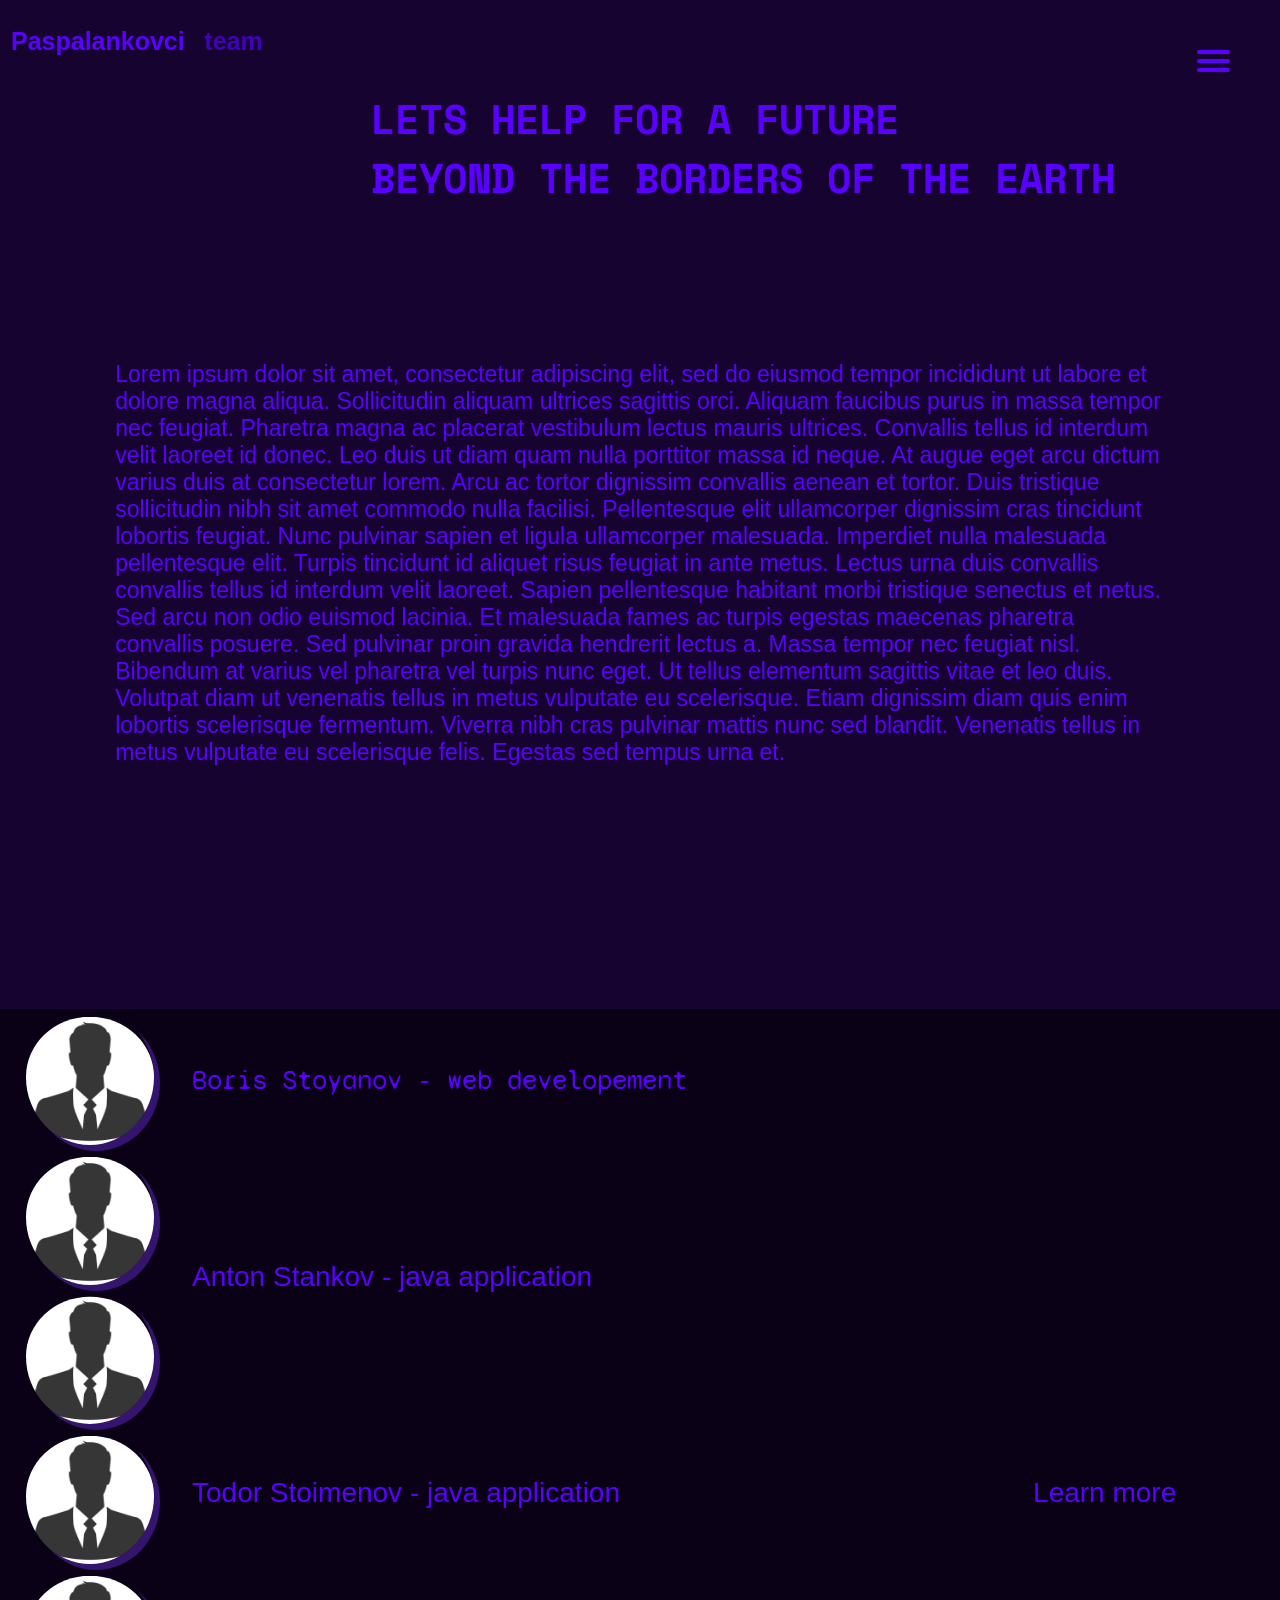
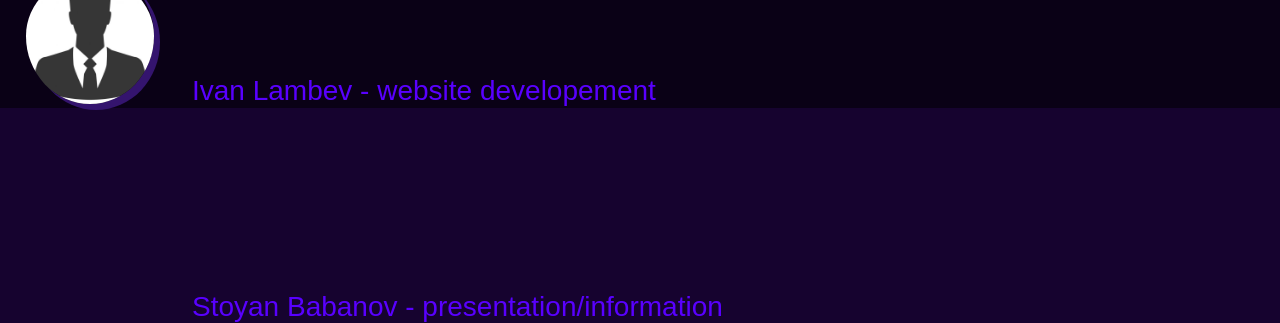
==== hack tues/index.html @ a4083f1f "posledni promeni za den 1 dobavih vsichki i vruzka kum about us stranicata" ====
<!DOCTYPE html>
<html lang="en">
<head>
    <meta charset="UTF-8">
    <meta http-equiv="X-UA-Compatible" content="IE=edge">
    <meta name="viewport" content="width=device-width, initial-scale=1.0">
    <title>Main page</title>
    <link rel="stylesheet" href="css.css">
</head>

<body  style="background-color:rgb(22, 3, 47);">
    <nav role='navigation'>
		<div id="menuToggle">
			<input type="checkbox" />
			<span></span>
			<span></span>
			<span></span>
			<ul id="menu">
				<a href="#">
					<li>Home</li>
				</a>

				<a href="about us.html">
					<li>About us</li>
				</a>
				<a href="#">
					<li>Contacts</li>
				</a>
			</ul>
		</div>
	</nav>
       
       <h1 id="kr">
          Paspalankovci <a id="pospa">team</a>
       </h1>
	   <div style="height: 920px;">
       <h2 class="krasivtext1">LETS HELP FOR A FUTURE <br> BEYOND THE BORDERS OF THE EARTH</h2>
	   <p class="paragraph">Lorem ipsum dolor sit amet, consectetur adipiscing elit, sed do eiusmod tempor incididunt ut labore et dolore magna aliqua. Sollicitudin aliquam ultrices sagittis orci. Aliquam faucibus purus in massa tempor nec feugiat. Pharetra magna ac placerat vestibulum lectus mauris ultrices. Convallis tellus id interdum velit laoreet id donec. Leo duis ut diam quam nulla porttitor massa id neque. At augue eget arcu dictum varius duis at consectetur lorem. Arcu ac tortor dignissim convallis aenean et tortor. Duis tristique sollicitudin nibh sit amet commodo nulla facilisi. Pellentesque elit ullamcorper dignissim cras tincidunt lobortis feugiat.

		Nunc pulvinar sapien et ligula ullamcorper malesuada. Imperdiet nulla malesuada pellentesque elit. Turpis tincidunt id aliquet risus feugiat in ante metus. Lectus urna duis convallis convallis tellus id interdum velit laoreet. Sapien pellentesque habitant morbi tristique senectus et netus. Sed arcu non odio euismod lacinia. Et malesuada fames ac turpis egestas maecenas pharetra convallis posuere. Sed pulvinar proin gravida hendrerit lectus a. Massa tempor nec feugiat nisl. Bibendum at varius vel pharetra vel turpis nunc eget. Ut tellus elementum sagittis vitae et leo duis. Volutpat diam ut venenatis tellus in metus vulputate eu scelerisque. Etiam dignissim diam quis enim lobortis scelerisque fermentum. Viverra nibh cras pulvinar mattis nunc sed blandit. Venenatis tellus in metus vulputate eu scelerisque felis. Egestas sed tempus urna et.</p>

	</div>
		<div style="background-color: rgba(0, 0, 0, 0.534);">
		<div>
  <img src="images/test.jpg" alt="boris" class="snimki">
  <p class="boris">
	  Boris Stoyanov - web developement
  </p>
</div>
<div>
	<img src="images/test.jpg" alt="boris" class="snimki">
	<p class="toni">
		Anton Stankov - java application
	</p>
  </div>
  <div>
	<img src="images/test.jpg" alt="boris" class="snimki">
	<p class="toshko">
		Todor Stoimenov - java application                       <a class="aboutus1" href="about us.html">Learn more</a>
	</p>
  </div>
  <div>
	<img src="images/test.jpg" alt="boris" class="snimki">
	<p class="ivan">
		Ivan Lambev - website developement
	</p>
  </div>
  <div>
	<img src="images/test.jpg" alt="boris" class="snimki">
	<p class="stoqn">
		Stoyan Babanov - presentation/information
	</p>
  </div>
 
</div>

</body>
</html>
---- hack tues/css.css ----
@import url('https://fonts.googleapis.com/css2?family=Space+Mono&family=Syne+Mono&display=swap');
.text1{
color: blue;
position: center;
}
.paragraph{
	margin: 9%;
	padding-top: 3%;
	color: rgb(89, 0, 255);
	font-size: 23px;
}
#kr{
	padding-top:0.8%;
    color: rgb(89, 0, 255);
    padding-left: 11px;
    font-size:25px;
	font-family: -apple-system, BlinkMacSystemFont, 'Segoe UI', Roboto, Oxygen, Ubuntu, Cantarell, 'Open Sans', 'Helvetica Neue', sans-serif;
	opacity: 100%;
}
#pospa{
	
	padding-left: 1%;
    font-size:25px;
	font-family: -apple-system, BlinkMacSystemFont, 'Segoe UI', Roboto, Oxygen, Ubuntu, Cantarell, 'Open Sans', 'Helvetica Neue', sans-serif;
	color: rgb(89, 0, 255);
	opacity: 65%;
}


  .container {
    position: relative;
    text-align: center;
    color: rgb(255, 0, 0);
  }
  body {
	margin: 0;
	padding: 0;
	background: rgb(89, 0, 255)0;
	color: #333333;
	font-family: "Roboto", sans-serif;
	overflow-x: hidden;
}

a {
	text-decoration: none !important;
	color: #232323;
	transition: color 0.3s ease;
}

a:hover {
	color: #ffffff;
}

#menuToggle {
	display: block;
	position: absolute;
	top: 50px;
	right: 50px;
	z-index: 1;
	-webkit-user-select: none;
	user-select: none;
}

#menuToggle input {
	display: block;
	width: 40px;
	height: 32px;
	position: absolute;
	top: -7px;
	left: -5px;
	cursor: pointer;
	opacity: 0;
	z-index: 2;
	-webkit-touch-callout: none;
}

#menuToggle span {
	display: block;
	width: 33px;
	height: 4px;
	margin-bottom: 5px;
	position: relative;
	background: rgb(89, 0, 255);
	border-radius: 3px;
	z-index: 1;
	transform-origin: 4px 0px;
	transition: "transform 0.5s cubic-bezier(0.77, 0.2, 0.05, 1.0)";
	background:" 0.5s cubic-bezier(0.77, 0.2, 0.05, 1.0)";
	opacity: "0.55s ease";
}

#menuToggle span:first-child {
	transform-origin: 0% 0%;
}

#menuToggle span:nth-last-child(2) {
	transform-origin: 0% 100%;
}

#menuToggle input:checked~span {
	opacity: 1;
	transform: rotate(45deg) translate(-2px, -1px);
	background: #232323;
}

#menuToggle input:checked~span:nth-last-child(3) {
	opacity: 0;
	transform: rotate(0deg) scale(0.2, 0.2);
}

#menuToggle input:checked~span:nth-last-child(2) {
	opacity: 1;
	transform: rotate(-45deg) translate(0, -1px);
}

#menu {
	position: absolute;
	width: 300px;
	margin: -100px 0 0 0;
	padding: 50px;
	padding-top: 125px;
	right: -100px;
	background: rgb(89, 0, 255);
	list-style-type: none;
	-webkit-font-smoothing: antialiased;
	transform-origin: 0% 0%;
	transform: translate(100%, 0);

	transition: transform 0.5s cubic-bezier(0.77, 0.2, 0.05, 1.0);
}

#menu li {
	padding: 10px 0;
	font-size: 22px;
}

#menuToggle input:checked~ul {
	transform: scale(1.0, 1.0);
	opacity: 1;
}
.krasivtext1 {
    position: relative;
	font-family: 'Space Mono', monospace;
	color : rgb(89,0,255);
	font-size: 40px;
	left:29%;
}
.text2{
	position:fixed;
	top:30%;
	left:40%;
	font-size: 50px;
	color : rgb(89,0,255);

}
.snimki{
	width: 10%;
	position: relative;
	padding-top: 0.6%;
	left:2%;
	border-radius: 50%;
	box-shadow: 6px 6px rgb(52, 20, 110);
}

.boris{
    font-family: 'Syne Mono', monospace;
	position:absolute;
    top:115%;
	left:15%;
	font-size: 28px;
	color : rgb(89,0,255);
}
.toni{

	position:absolute;
	top:137%;
	left:15%;
	font-size: 28px;
	color : rgb(89,0,255);
}
.toshko{

	position:absolute;
	top:161%;
	left:15%;
	font-size: 28px;
	color : rgb(89,0,255);
}
.ivan{

	position:absolute;
	top:183%;
	left:15%;
	font-size: 28px;
	color : rgb(89,0,255);
}
.stoqn{

	position:absolute;
	top:207%;
	left:15%;
	font-size: 28px;
	color : rgb(89,0,255);
}
.aboutus1{
	position:relative;
	left: 70%;
    color:rgb(89, 0, 255)
}
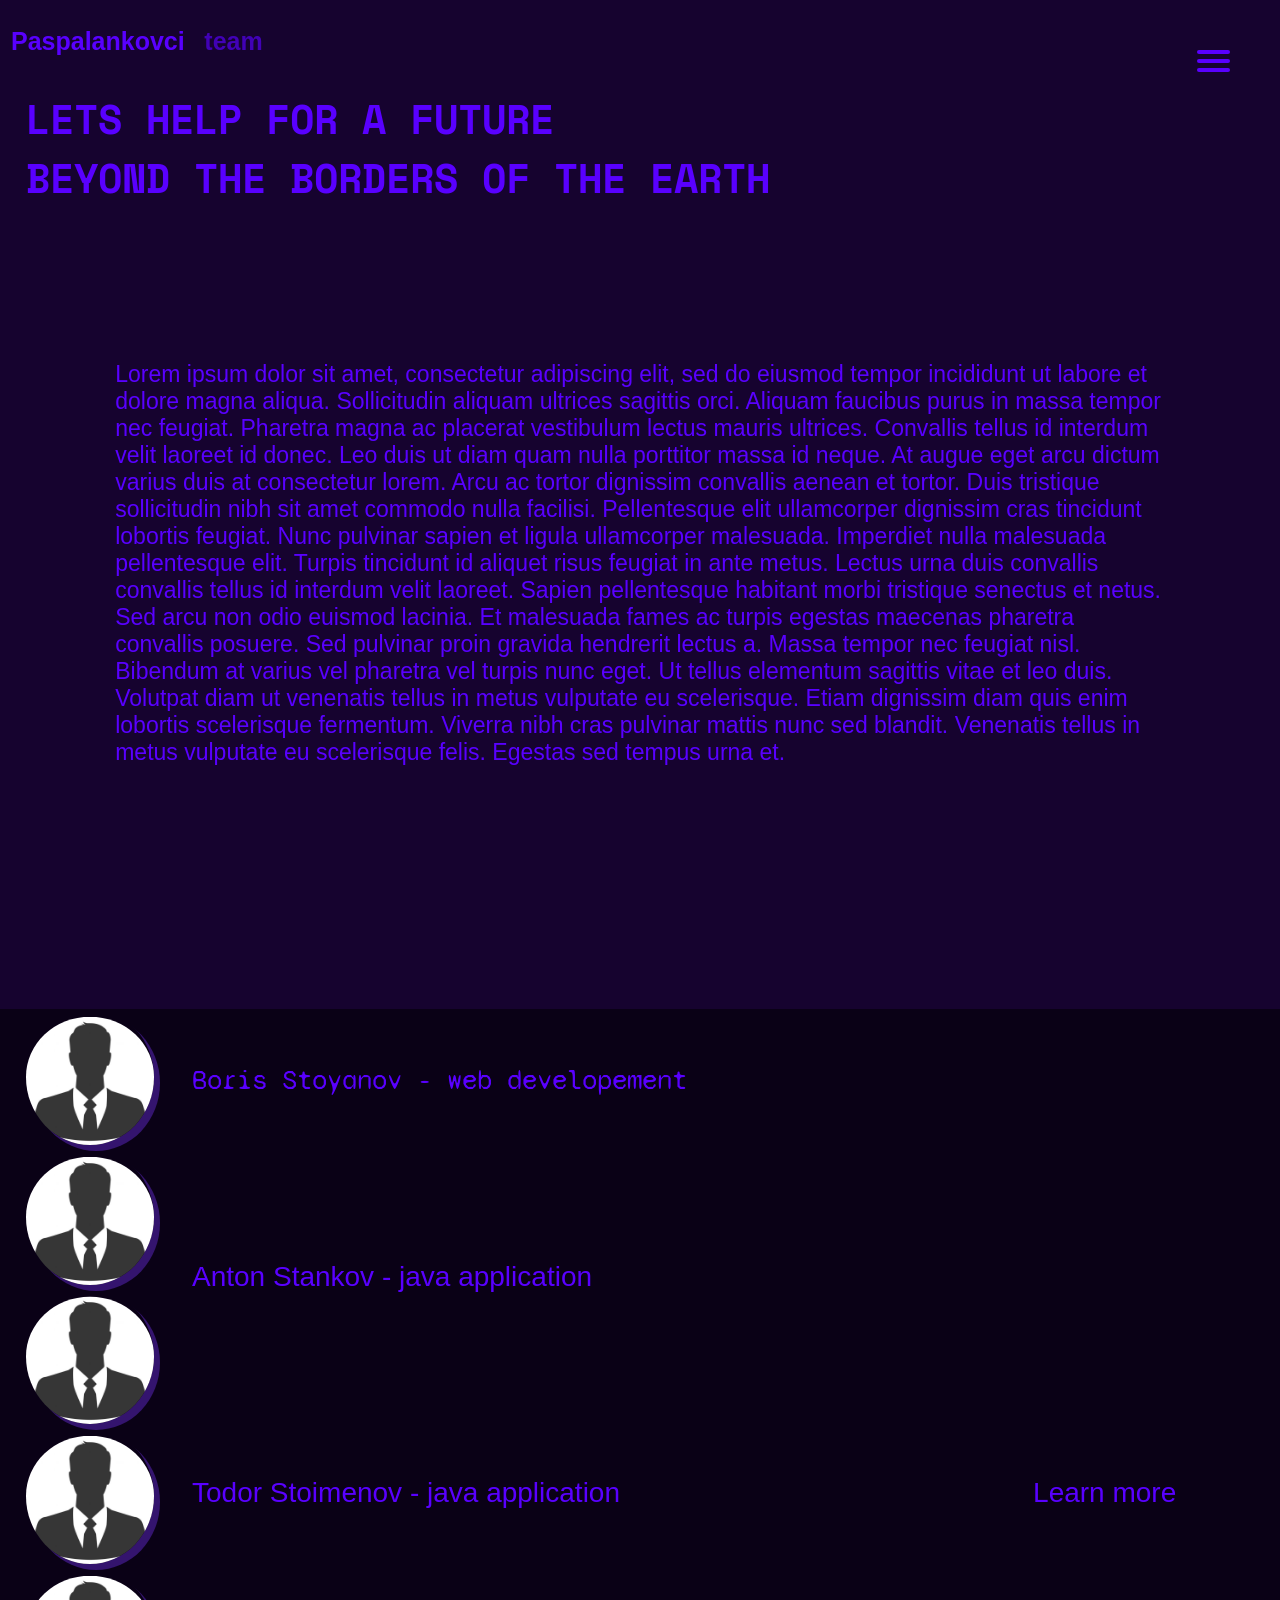
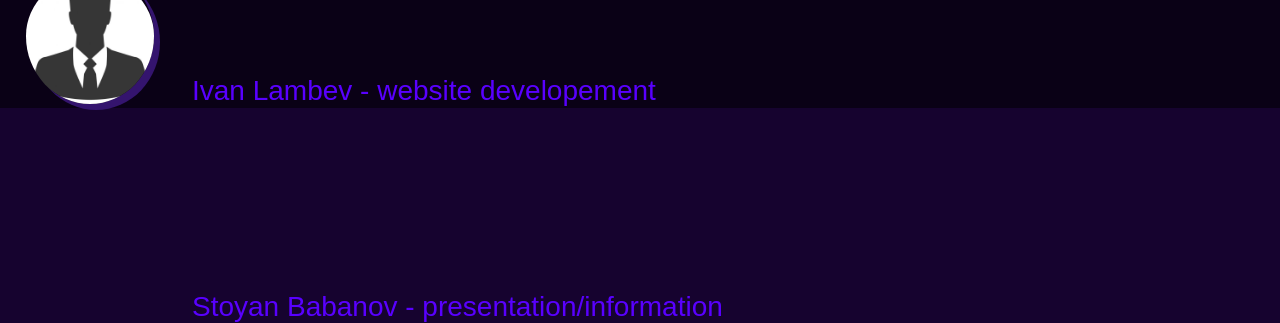
==== commit f26370d9: "den 2 contacti Fixed contacs, added new e-mail" ====
--- a/hack tues/index.html
+++ b/hack tues/index.html
@@ -16,14 +16,14 @@
 			<span></span>
 			<span></span>
 			<ul id="menu">
-				<a href="#">
+				<a href="index.html">
 					<li>Home</li>
 				</a>
 
 				<a href="about us.html">
 					<li>About us</li>
 				</a>
-				<a href="#">
+				<a href="contacts.html">
 					<li>Contacts</li>
 				</a>
 			</ul>
--- a/hack tues/css.css
+++ b/hack tues/css.css
@@ -143,7 +143,7 @@
 	font-family: 'Space Mono', monospace;
 	color : rgb(89,0,255);
 	font-size: 40px;
-	left:29%;
+	left:2%;
 }
 .text2{
 	position:fixed;
@@ -207,3 +207,9 @@
 	left: 70%;
     color:rgb(89, 0, 255)
 }
+.e_mails{
+	position:relative;
+	left: 3%;
+	color:rgb(89, 0, 255)
+
+}
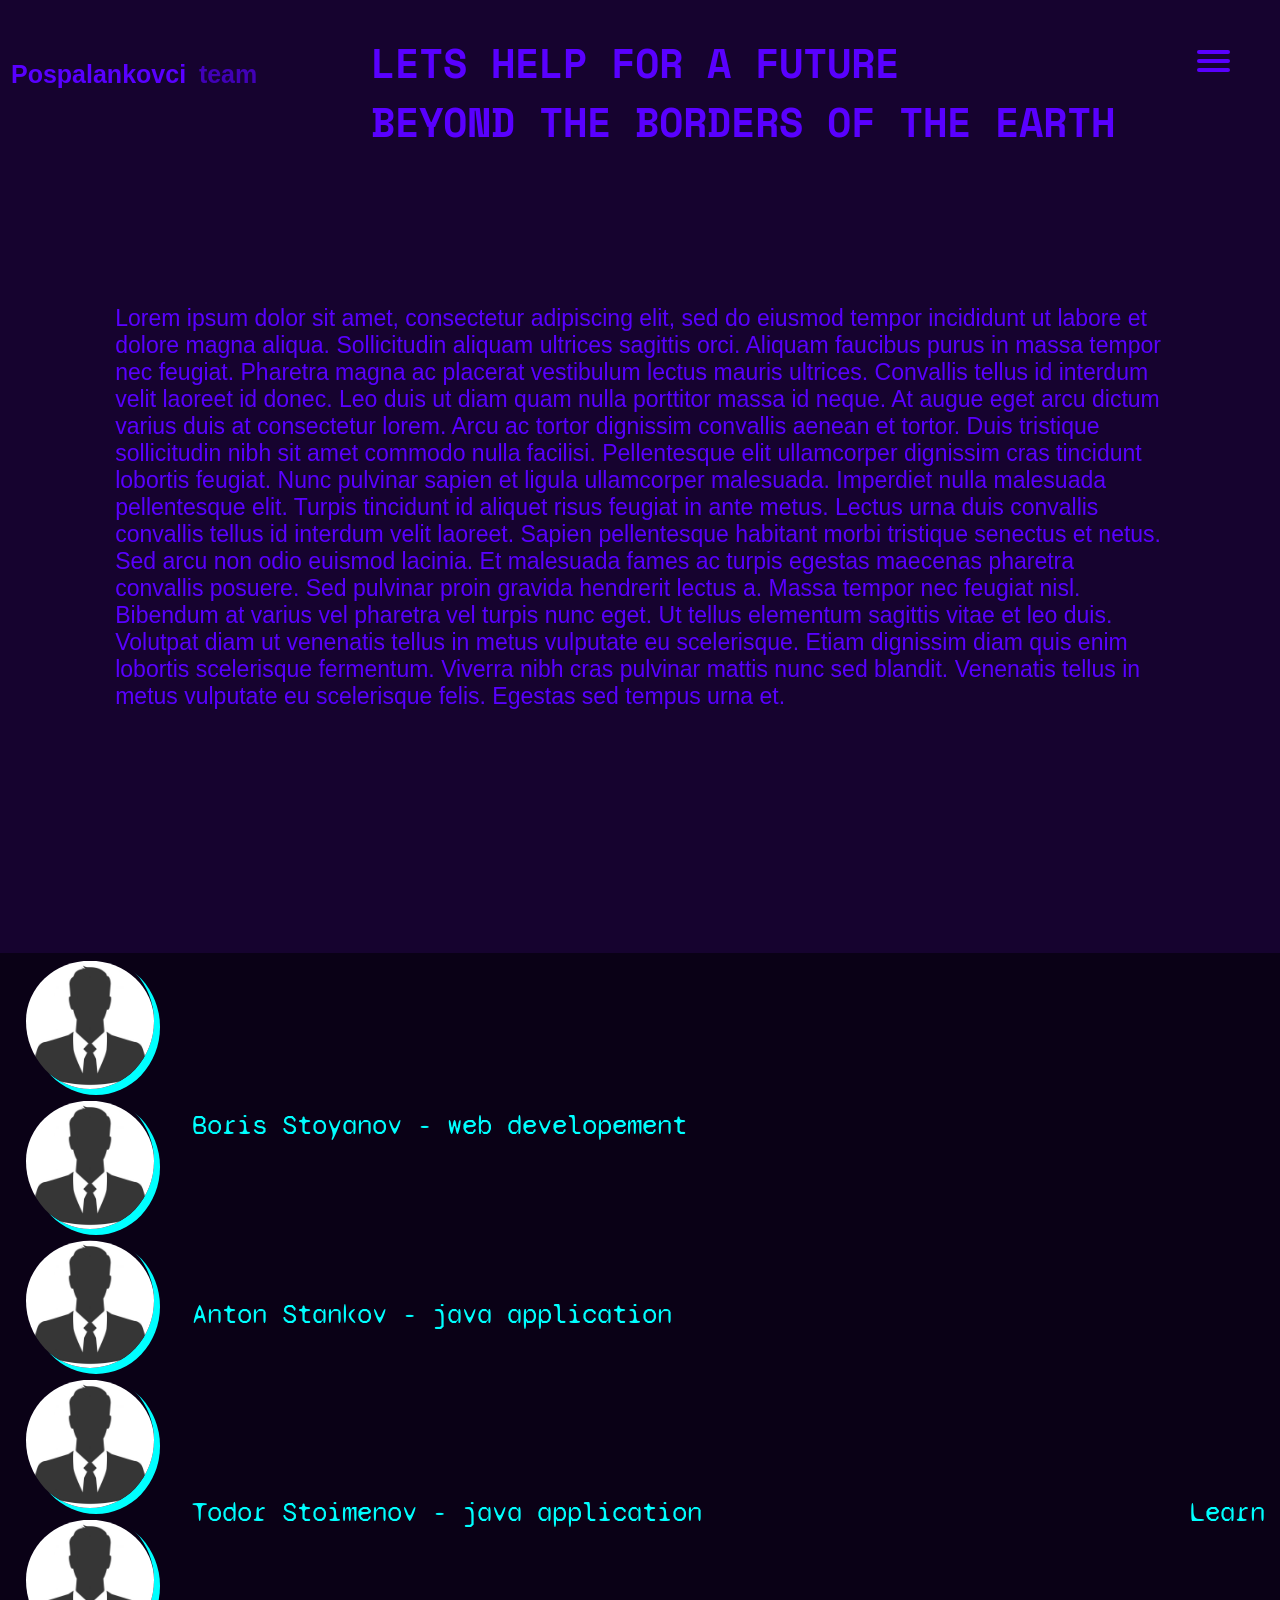
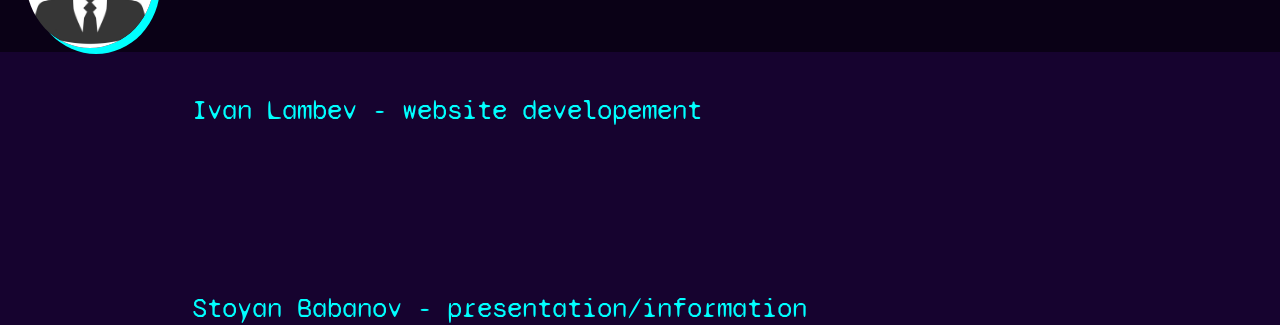
==== commit b8ea2623: "About us website about us page done" ====
--- a/hack tues/index.html
+++ b/hack tues/index.html
@@ -6,9 +6,12 @@
     <meta name="viewport" content="width=device-width, initial-scale=1.0">
     <title>Main page</title>
     <link rel="stylesheet" href="css.css">
+	<link rel="icon"href="images/ico.ico">
 </head>
 
+
 <body  style="background-color:rgb(22, 3, 47);">
+	
     <nav role='navigation'>
 		<div id="menuToggle">
 			<input type="checkbox" />
@@ -16,23 +19,24 @@
 			<span></span>
 			<span></span>
 			<ul id="menu">
-				<a href="index.html">
+				<a href="#">
 					<li>Home</li>
 				</a>
 
 				<a href="about us.html">
 					<li>About us</li>
 				</a>
-				<a href="contacts.html">
+				<a href="#">
 					<li>Contacts</li>
 				</a>
 			</ul>
 		</div>
 	</nav>
-       
-       <h1 id="kr">
-          Paspalankovci <a id="pospa">team</a>
+
+       <h1 id="kr"style="position: fixed;">
+          Pospalankovci <a id="pospa" style="position: fixed;">team</a>
        </h1>
+	
 	   <div style="height: 920px;">
        <h2 class="krasivtext1">LETS HELP FOR A FUTURE <br> BEYOND THE BORDERS OF THE EARTH</h2>
 	   <p class="paragraph">Lorem ipsum dolor sit amet, consectetur adipiscing elit, sed do eiusmod tempor incididunt ut labore et dolore magna aliqua. Sollicitudin aliquam ultrices sagittis orci. Aliquam faucibus purus in massa tempor nec feugiat. Pharetra magna ac placerat vestibulum lectus mauris ultrices. Convallis tellus id interdum velit laoreet id donec. Leo duis ut diam quam nulla porttitor massa id neque. At augue eget arcu dictum varius duis at consectetur lorem. Arcu ac tortor dignissim convallis aenean et tortor. Duis tristique sollicitudin nibh sit amet commodo nulla facilisi. Pellentesque elit ullamcorper dignissim cras tincidunt lobortis feugiat.
--- a/hack tues/css.css
+++ b/hack tues/css.css
@@ -35,7 +35,7 @@
   body {
 	margin: 0;
 	padding: 0;
-	background: rgb(89, 0, 255)0;
+	background: aqua;
 	color: #333333;
 	font-family: "Roboto", sans-serif;
 	overflow-x: hidden;
@@ -114,13 +114,14 @@
 }
 
 #menu {
+    
 	position: absolute;
 	width: 300px;
 	margin: -100px 0 0 0;
 	padding: 50px;
 	padding-top: 125px;
 	right: -100px;
-	background: rgb(89, 0, 255);
+	background: aqua;
 	list-style-type: none;
 	-webkit-font-smoothing: antialiased;
 	transform-origin: 0% 0%;
@@ -143,7 +144,7 @@
 	font-family: 'Space Mono', monospace;
 	color : rgb(89,0,255);
 	font-size: 40px;
-	left:2%;
+	left:29%;
 }
 .text2{
 	position:fixed;
@@ -159,57 +160,143 @@
 	padding-top: 0.6%;
 	left:2%;
 	border-radius: 50%;
-	box-shadow: 6px 6px rgb(52, 20, 110);
+	box-shadow: 6px 6px aqua;
 }
 
 .boris{
     font-family: 'Syne Mono', monospace;
 	position:absolute;
-    top:115%;
-	left:15%;
-	font-size: 28px;
-	color : rgb(89,0,255);
+    top:120%;
+	left:15%;
+	font-size: 28px;
+	color : aqua;
 }
 .toni{
-
-	position:absolute;
-	top:137%;
-	left:15%;
-	font-size: 28px;
-	color : rgb(89,0,255);
+	font-family: 'Syne Mono', monospace;
+	position:absolute;
+	position:absolute;
+	top:141%;
+	left:15%;
+	font-size: 28px;
+	color : aqua;
 }
 .toshko{
-
-	position:absolute;
-	top:161%;
-	left:15%;
-	font-size: 28px;
-	color : rgb(89,0,255);
+	font-family: 'Syne Mono', monospace;
+	position:absolute;
+	position:absolute;
+	top:163%;
+	left:15%;
+	font-size: 28px;
+	color : aqua;
 }
 .ivan{
-
-	position:absolute;
-	top:183%;
-	left:15%;
-	font-size: 28px;
-	color : rgb(89,0,255);
+	font-family: 'Syne Mono', monospace;
+	position:absolute;
+	position:absolute;
+	top:185%;
+	left:15%;
+	font-size: 28px;
+	color : aqua;
 }
 .stoqn{
-
+	font-family: 'Syne Mono', monospace;
+	position:absolute;
 	position:absolute;
 	top:207%;
 	left:15%;
 	font-size: 28px;
-	color : rgb(89,0,255);
+	color : aqua;
 }
 .aboutus1{
 	position:relative;
 	left: 70%;
-    color:rgb(89, 0, 255)
-}
-.e_mails{
-	position:relative;
-	left: 3%;
-	color:rgb(89, 0, 255)
-
-}+    color:aqua;
+}
+#contactus{
+    background-color: aqua;
+	height: 300px;
+}
+.submit{
+	font-family: 'Space Mono', monospace;
+	position:absolute;
+	top:235%;
+	left:70%;
+	font-size:30px;
+	color:rgb(89, 0, 255)	;
+}
+.ps{
+	color: rgb(89, 0, 255);
+	font-size:27px;
+	padding-right: 15px;
+}
+.head{
+	background-color: aqua;
+	height:70px;
+}
+.abnav0{
+	color: rgb(89, 0, 255);
+	font-size:25px;
+	margin: 5px;
+	position: fixed; 	
+	top:3.4%;
+	left: 18%;
+	}
+.abnav1{
+color: rgb(89, 0, 255);
+font-size:25px;
+margin: 5px;
+position: fixed; 	
+top:3.4%;
+left: 25%;
+}
+.abnav2{
+	color: rgb(89, 0, 255);
+	font-size:25px;
+	margin: 5px;
+	position: fixed;
+	top:3.4%;
+	left: 35%;
+	}
+	.abnav3{
+		color: rgb(89, 0, 255);
+		font-size:25px;
+		margin: 5px;
+		position: fixed;
+		top:3.4%;
+		left: 45%;
+		}
+		.abnav4{
+			color: rgb(89, 0, 255);
+			font-size:25px;
+			margin: 5px;
+			position: fixed;
+			top:3.4%;
+			left: 55%;
+			}
+			.abnav5{
+				color: rgb(89, 0, 255);
+				font-size:25px;
+				margin: 5px;
+				position: fixed;
+				top:3.4%;
+				left: 65%;
+				}
+	.high{
+		
+	height: 1000px;
+	}
+	.padding{
+		margin: 3%;
+	padding-top: 2%;
+	color: rgb(89, 0, 255);
+	font-size: 23px;
+	}
+	.fixedd{
+		
+		padding-top:0.8%;
+		color: rgb(89, 0, 255);
+		padding-left: 11px;
+		font-size:25px;
+		font-family: -apple-system, BlinkMacSystemFont, 'Segoe UI', Roboto, Oxygen, Ubuntu, Cantarell, 'Open Sans', 'Helvetica Neue', sans-serif;
+		opacity: 100%;
+	}
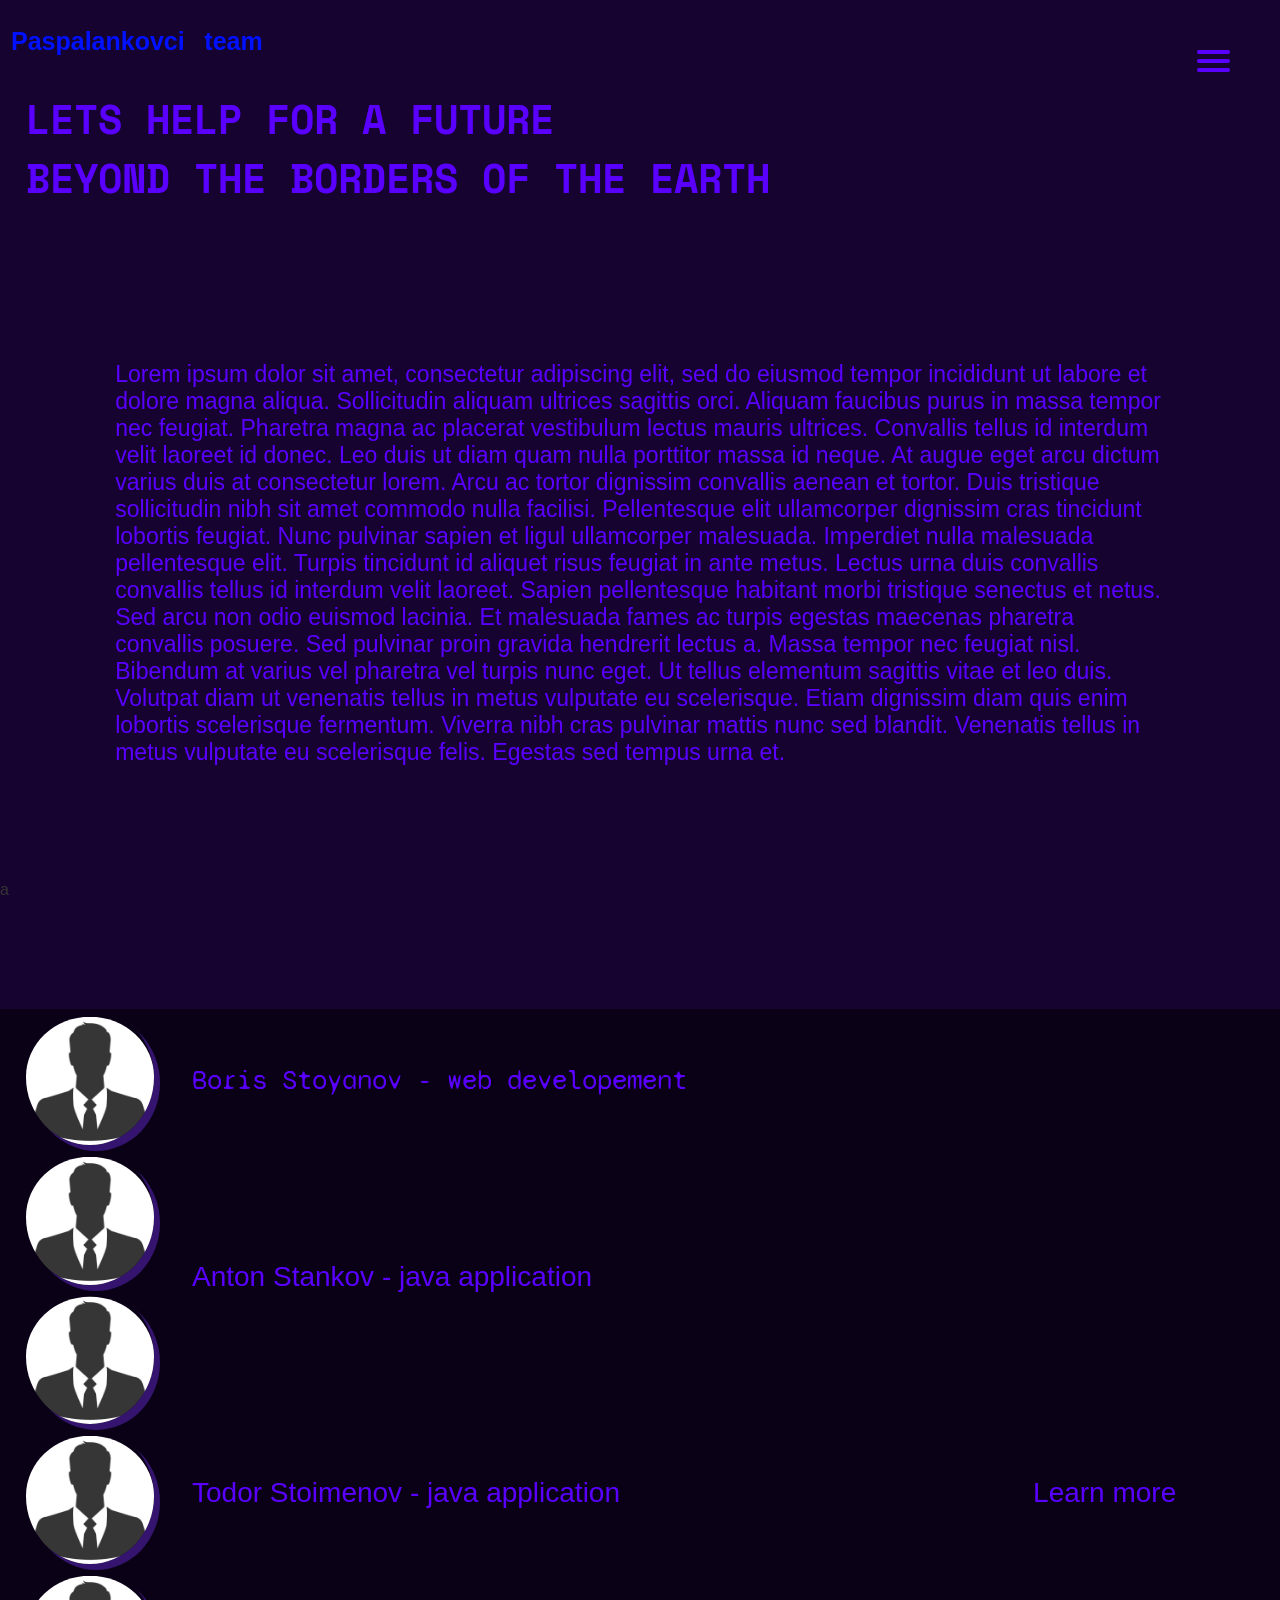
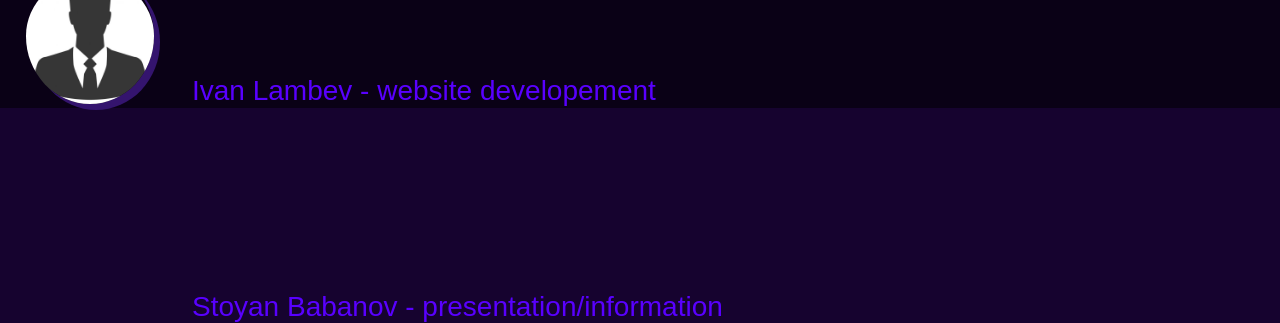
==== commit 2a05e50f: "css color changes Fixed colors, images" ====
--- a/hack tues/index.html
+++ b/hack tues/index.html
@@ -6,12 +6,9 @@
     <meta name="viewport" content="width=device-width, initial-scale=1.0">
     <title>Main page</title>
     <link rel="stylesheet" href="css.css">
-	<link rel="icon"href="images/ico.ico">
 </head>
 
-
 <body  style="background-color:rgb(22, 3, 47);">
-	
     <nav role='navigation'>
 		<div id="menuToggle">
 			<input type="checkbox" />
@@ -19,58 +16,57 @@
 			<span></span>
 			<span></span>
 			<ul id="menu">
-				<a href="#">
+				<a href="index.html">
 					<li>Home</li>
 				</a>
 
 				<a href="about us.html">
 					<li>About us</li>
 				</a>
-				<a href="#">
+				<a href="contacts.html">
 					<li>Contacts</li>
 				</a>
 			</ul>
 		</div>
 	</nav>
-
-       <h1 id="kr"style="position: fixed;">
-          Pospalankovci <a id="pospa" style="position: fixed;">team</a>
+       
+       <h1 id="kr">
+          Paspalankovci <a id="pospa">team</a>
        </h1>
-	
 	   <div style="height: 920px;">
        <h2 class="krasivtext1">LETS HELP FOR A FUTURE <br> BEYOND THE BORDERS OF THE EARTH</h2>
 	   <p class="paragraph">Lorem ipsum dolor sit amet, consectetur adipiscing elit, sed do eiusmod tempor incididunt ut labore et dolore magna aliqua. Sollicitudin aliquam ultrices sagittis orci. Aliquam faucibus purus in massa tempor nec feugiat. Pharetra magna ac placerat vestibulum lectus mauris ultrices. Convallis tellus id interdum velit laoreet id donec. Leo duis ut diam quam nulla porttitor massa id neque. At augue eget arcu dictum varius duis at consectetur lorem. Arcu ac tortor dignissim convallis aenean et tortor. Duis tristique sollicitudin nibh sit amet commodo nulla facilisi. Pellentesque elit ullamcorper dignissim cras tincidunt lobortis feugiat.
 
-		Nunc pulvinar sapien et ligula ullamcorper malesuada. Imperdiet nulla malesuada pellentesque elit. Turpis tincidunt id aliquet risus feugiat in ante metus. Lectus urna duis convallis convallis tellus id interdum velit laoreet. Sapien pellentesque habitant morbi tristique senectus et netus. Sed arcu non odio euismod lacinia. Et malesuada fames ac turpis egestas maecenas pharetra convallis posuere. Sed pulvinar proin gravida hendrerit lectus a. Massa tempor nec feugiat nisl. Bibendum at varius vel pharetra vel turpis nunc eget. Ut tellus elementum sagittis vitae et leo duis. Volutpat diam ut venenatis tellus in metus vulputate eu scelerisque. Etiam dignissim diam quis enim lobortis scelerisque fermentum. Viverra nibh cras pulvinar mattis nunc sed blandit. Venenatis tellus in metus vulputate eu scelerisque felis. Egestas sed tempus urna et.</p>
-
+		Nunc pulvinar sapien et ligul ullamcorper malesuada. Imperdiet nulla malesuada pellentesque elit. Turpis tincidunt id aliquet risus feugiat in ante metus. Lectus urna duis convallis convallis tellus id interdum velit laoreet. Sapien pellentesque habitant morbi tristique senectus et netus. Sed arcu non odio euismod lacinia. Et malesuada fames ac turpis egestas maecenas pharetra convallis posuere. Sed pulvinar proin gravida hendrerit lectus a. Massa tempor nec feugiat nisl. Bibendum at varius vel pharetra vel turpis nunc eget. Ut tellus elementum sagittis vitae et leo duis. Volutpat diam ut venenatis tellus in metus vulputate eu scelerisque. Etiam dignissim diam quis enim lobortis scelerisque fermentum. Viverra nibh cras pulvinar mattis nunc sed blandit. Venenatis tellus in metus vulputate eu scelerisque felis. Egestas sed tempus urna et.</p>
+a
 	</div>
 		<div style="background-color: rgba(0, 0, 0, 0.534);">
 		<div>
-  <img src="images/test.jpg" alt="boris" class="snimki">
+  <img src="../images/test.jpg" alt="boris" class="snimki">
   <p class="boris">
 	  Boris Stoyanov - web developement
   </p>
 </div>
 <div>
-	<img src="images/test.jpg" alt="boris" class="snimki">
+	<img src="../images/test.jpg" alt="boris" class="snimki">
 	<p class="toni">
 		Anton Stankov - java application
 	</p>
   </div>
   <div>
-	<img src="images/test.jpg" alt="boris" class="snimki">
+	<img src="../images/test.jpg" alt="boris" class="snimki">
 	<p class="toshko">
 		Todor Stoimenov - java application                       <a class="aboutus1" href="about us.html">Learn more</a>
 	</p>
   </div>
   <div>
-	<img src="images/test.jpg" alt="boris" class="snimki">
+	<img src="../images/test.jpg" alt="boris" class="snimki">
 	<p class="ivan">
 		Ivan Lambev - website developement
 	</p>
   </div>
   <div>
-	<img src="images/test.jpg" alt="boris" class="snimki">
+	<img src="../images/test.jpg" alt="boris" class="snimki">
 	<p class="stoqn">
 		Stoyan Babanov - presentation/information
 	</p>
--- a/hack tues/css.css
+++ b/hack tues/css.css
@@ -11,7 +11,7 @@
 }
 #kr{
 	padding-top:0.8%;
-    color: rgb(89, 0, 255);
+    color: rgb(0, 17, 255);
     padding-left: 11px;
     font-size:25px;
 	font-family: -apple-system, BlinkMacSystemFont, 'Segoe UI', Roboto, Oxygen, Ubuntu, Cantarell, 'Open Sans', 'Helvetica Neue', sans-serif;
@@ -22,8 +22,8 @@
 	padding-left: 1%;
     font-size:25px;
 	font-family: -apple-system, BlinkMacSystemFont, 'Segoe UI', Roboto, Oxygen, Ubuntu, Cantarell, 'Open Sans', 'Helvetica Neue', sans-serif;
-	color: rgb(89, 0, 255);
-	opacity: 65%;
+	color: rgb(0, 17, 255);
+	opacity: 100%;
 }
 
 
@@ -35,7 +35,7 @@
   body {
 	margin: 0;
 	padding: 0;
-	background: aqua;
+	background: rgb(89, 0, 255)0;
 	color: #333333;
 	font-family: "Roboto", sans-serif;
 	overflow-x: hidden;
@@ -114,14 +114,13 @@
 }
 
 #menu {
-    
 	position: absolute;
 	width: 300px;
 	margin: -100px 0 0 0;
 	padding: 50px;
 	padding-top: 125px;
 	right: -100px;
-	background: aqua;
+	background: rgb(0, 17, 255);
 	list-style-type: none;
 	-webkit-font-smoothing: antialiased;
 	transform-origin: 0% 0%;
@@ -144,7 +143,7 @@
 	font-family: 'Space Mono', monospace;
 	color : rgb(89,0,255);
 	font-size: 40px;
-	left:29%;
+	left:2%;
 }
 .text2{
 	position:fixed;
@@ -160,143 +159,57 @@
 	padding-top: 0.6%;
 	left:2%;
 	border-radius: 50%;
-	box-shadow: 6px 6px aqua;
+	box-shadow: 6px 6px rgb(52, 20, 110);
 }
 
 .boris{
     font-family: 'Syne Mono', monospace;
 	position:absolute;
-    top:120%;
-	left:15%;
-	font-size: 28px;
-	color : aqua;
+    top:115%;
+	left:15%;
+	font-size: 28px;
+	color : rgb(89,0,255);
 }
 .toni{
-	font-family: 'Syne Mono', monospace;
-	position:absolute;
-	position:absolute;
-	top:141%;
-	left:15%;
-	font-size: 28px;
-	color : aqua;
+
+	position:absolute;
+	top:137%;
+	left:15%;
+	font-size: 28px;
+	color : rgb(89,0,255);
 }
 .toshko{
-	font-family: 'Syne Mono', monospace;
-	position:absolute;
-	position:absolute;
-	top:163%;
-	left:15%;
-	font-size: 28px;
-	color : aqua;
+
+	position:absolute;
+	top:161%;
+	left:15%;
+	font-size: 28px;
+	color : rgb(89,0,255);
 }
 .ivan{
-	font-family: 'Syne Mono', monospace;
-	position:absolute;
-	position:absolute;
-	top:185%;
-	left:15%;
-	font-size: 28px;
-	color : aqua;
+
+	position:absolute;
+	top:183%;
+	left:15%;
+	font-size: 28px;
+	color : rgb(89,0,255);
 }
 .stoqn{
-	font-family: 'Syne Mono', monospace;
-	position:absolute;
+
 	position:absolute;
 	top:207%;
 	left:15%;
 	font-size: 28px;
-	color : aqua;
+	color : rgb(89,0,255);
 }
 .aboutus1{
 	position:relative;
 	left: 70%;
-    color:aqua;
-}
-#contactus{
-    background-color: aqua;
-	height: 300px;
-}
-.submit{
-	font-family: 'Space Mono', monospace;
-	position:absolute;
-	top:235%;
-	left:70%;
-	font-size:30px;
-	color:rgb(89, 0, 255)	;
-}
-.ps{
-	color: rgb(89, 0, 255);
-	font-size:27px;
-	padding-right: 15px;
-}
-.head{
-	background-color: aqua;
-	height:70px;
-}
-.abnav0{
-	color: rgb(89, 0, 255);
-	font-size:25px;
-	margin: 5px;
-	position: fixed; 	
-	top:3.4%;
-	left: 18%;
-	}
-.abnav1{
-color: rgb(89, 0, 255);
-font-size:25px;
-margin: 5px;
-position: fixed; 	
-top:3.4%;
-left: 25%;
-}
-.abnav2{
-	color: rgb(89, 0, 255);
-	font-size:25px;
-	margin: 5px;
-	position: fixed;
-	top:3.4%;
-	left: 35%;
-	}
-	.abnav3{
-		color: rgb(89, 0, 255);
-		font-size:25px;
-		margin: 5px;
-		position: fixed;
-		top:3.4%;
-		left: 45%;
-		}
-		.abnav4{
-			color: rgb(89, 0, 255);
-			font-size:25px;
-			margin: 5px;
-			position: fixed;
-			top:3.4%;
-			left: 55%;
-			}
-			.abnav5{
-				color: rgb(89, 0, 255);
-				font-size:25px;
-				margin: 5px;
-				position: fixed;
-				top:3.4%;
-				left: 65%;
-				}
-	.high{
-		
-	height: 1000px;
-	}
-	.padding{
-		margin: 3%;
-	padding-top: 2%;
-	color: rgb(89, 0, 255);
-	font-size: 23px;
-	}
-	.fixedd{
-		
-		padding-top:0.8%;
-		color: rgb(89, 0, 255);
-		padding-left: 11px;
-		font-size:25px;
-		font-family: -apple-system, BlinkMacSystemFont, 'Segoe UI', Roboto, Oxygen, Ubuntu, Cantarell, 'Open Sans', 'Helvetica Neue', sans-serif;
-		opacity: 100%;
-	}+    color:rgb(89, 0, 255)
+}
+.e_mails{
+	position:relative;
+	left: 3%;
+	color:rgb(89, 0, 255)
+
+}
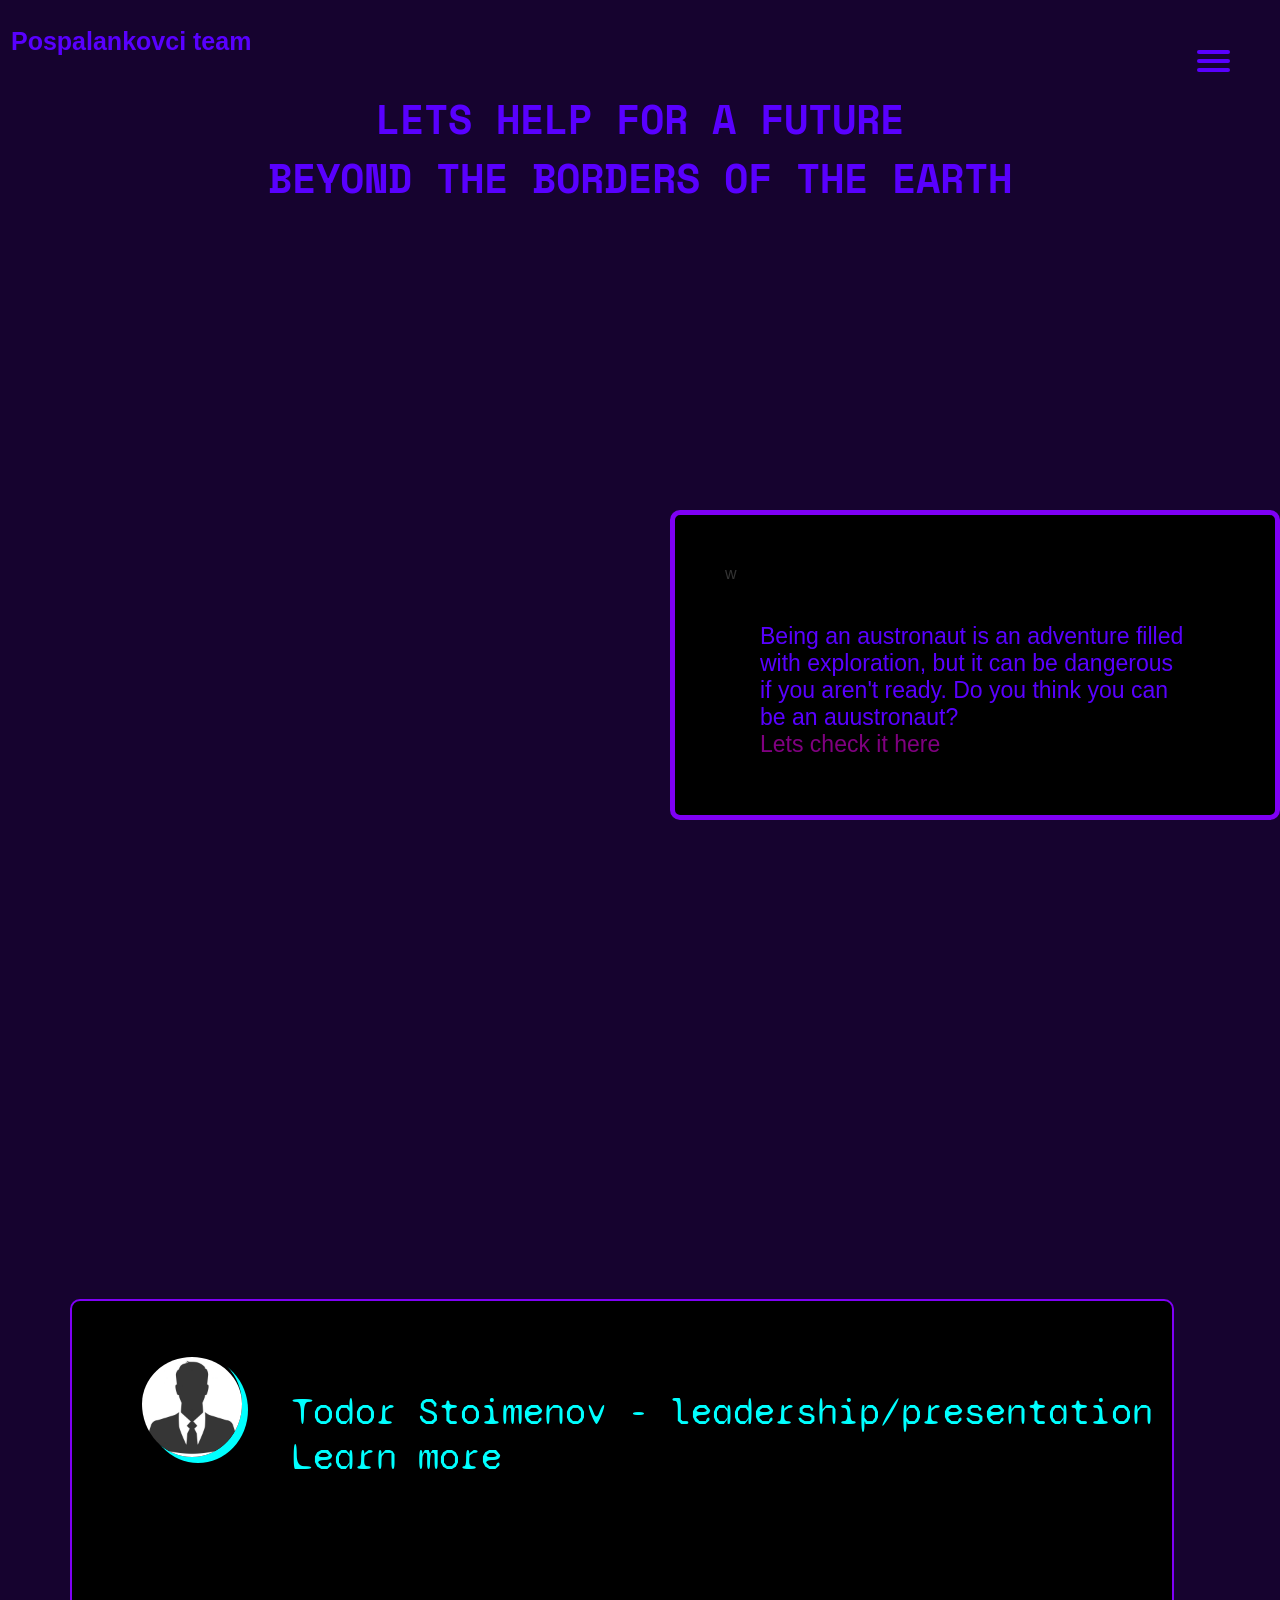
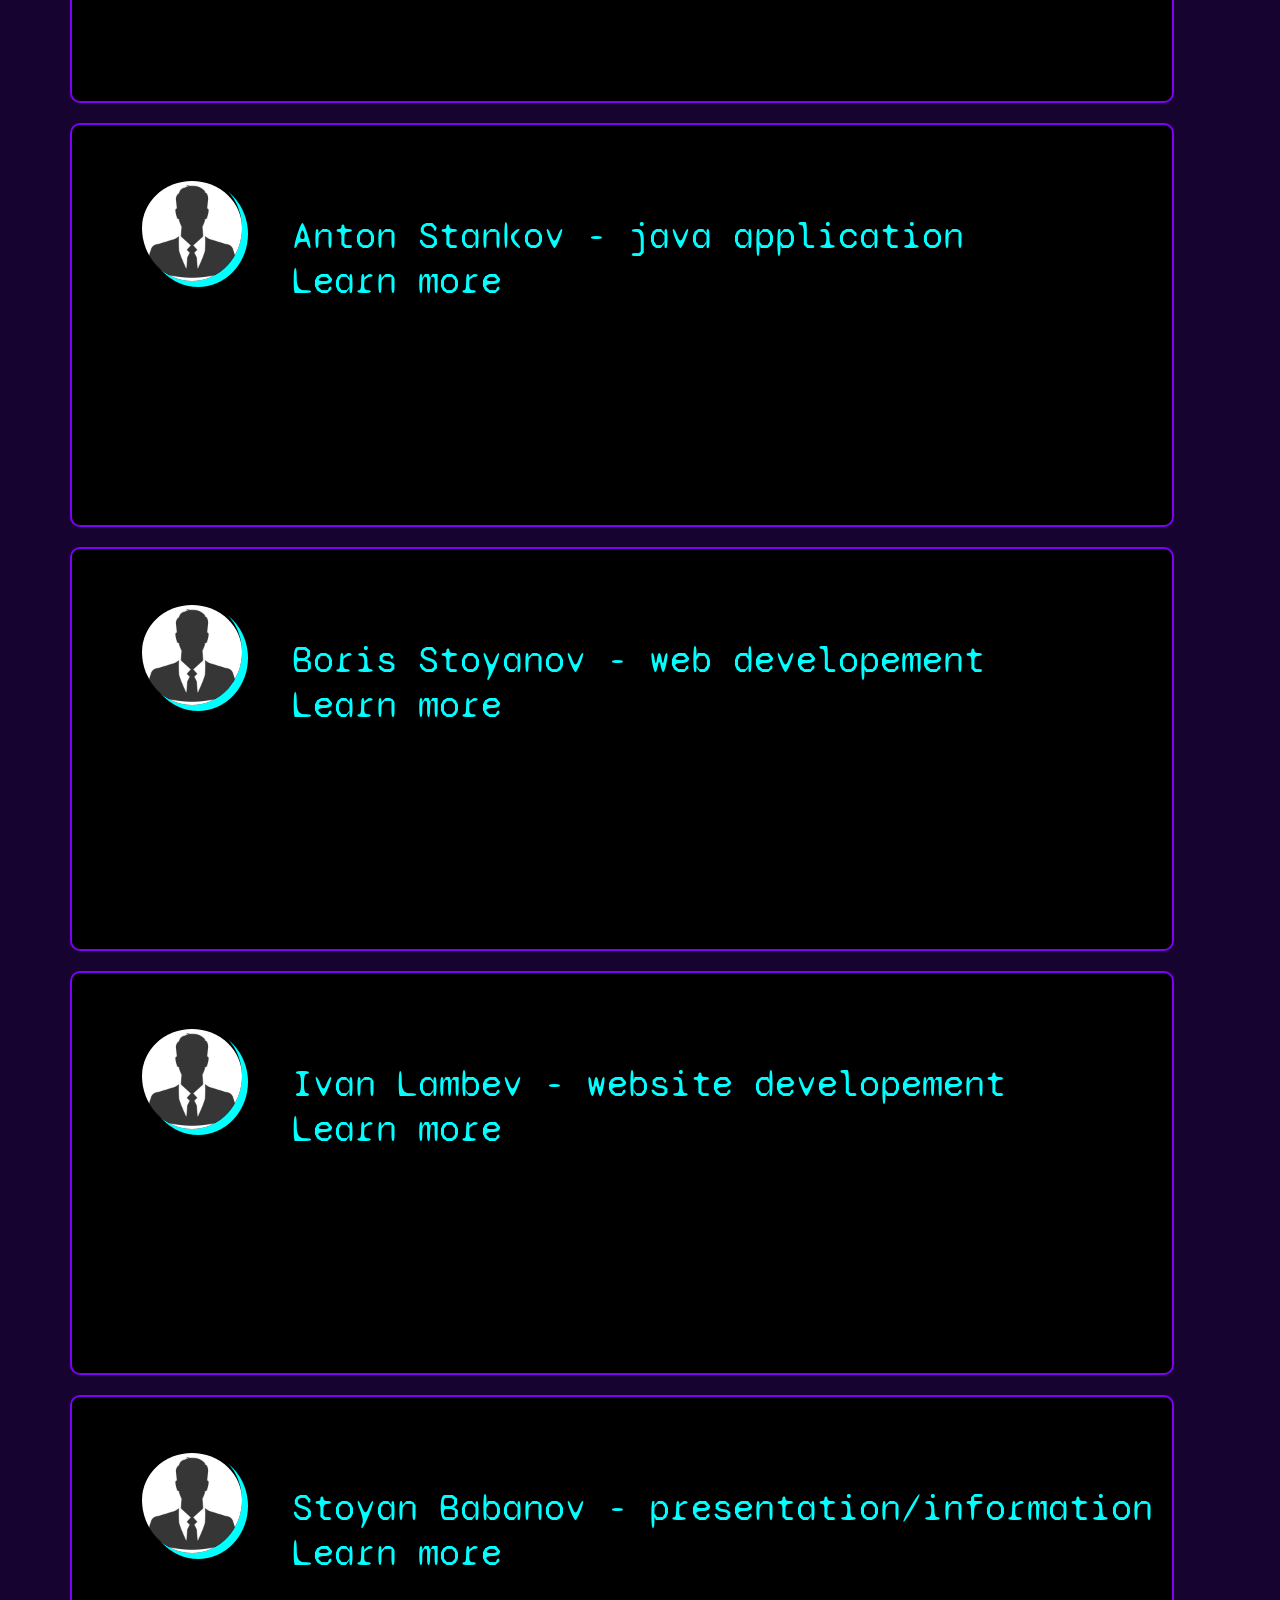
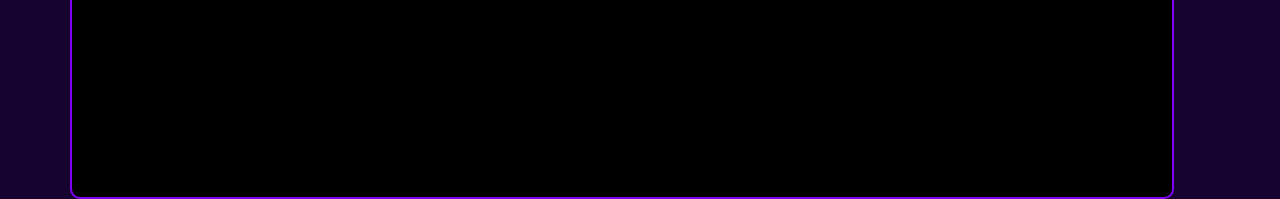
==== commit 60d4976c: "Promqna v style na sayta, kakto i golqma promqna v plana za sega main page e silno promenen" ====
--- a/hack tues/index.html
+++ b/hack tues/index.html
@@ -6,9 +6,12 @@
     <meta name="viewport" content="width=device-width, initial-scale=1.0">
     <title>Main page</title>
     <link rel="stylesheet" href="css.css">
+	<link rel="icon"href="images/ico.ico">
 </head>
 
+
 <body  style="background-color:rgb(22, 3, 47);">
+	
     <nav role='navigation'>
 		<div id="menuToggle">
 			<input type="checkbox" />
@@ -16,61 +19,67 @@
 			<span></span>
 			<span></span>
 			<ul id="menu">
-				<a href="index.html">
+				<a href="#">
 					<li>Home</li>
 				</a>
 
 				<a href="about us.html">
 					<li>About us</li>
 				</a>
-				<a href="contacts.html">
+				<a href="#">
 					<li>Contacts</li>
 				</a>
 			</ul>
 		</div>
 	</nav>
-       
+
        <h1 id="kr">
-          Paspalankovci <a id="pospa">team</a>
+          Pospalankovci team</a>
        </h1>
+	   <script src='java_scripta.js'></script>
 	   <div style="height: 920px;">
        <h2 class="krasivtext1">LETS HELP FOR A FUTURE <br> BEYOND THE BORDERS OF THE EARTH</h2>
-	   <p class="paragraph">Lorem ipsum dolor sit amet, consectetur adipiscing elit, sed do eiusmod tempor incididunt ut labore et dolore magna aliqua. Sollicitudin aliquam ultrices sagittis orci. Aliquam faucibus purus in massa tempor nec feugiat. Pharetra magna ac placerat vestibulum lectus mauris ultrices. Convallis tellus id interdum velit laoreet id donec. Leo duis ut diam quam nulla porttitor massa id neque. At augue eget arcu dictum varius duis at consectetur lorem. Arcu ac tortor dignissim convallis aenean et tortor. Duis tristique sollicitudin nibh sit amet commodo nulla facilisi. Pellentesque elit ullamcorper dignissim cras tincidunt lobortis feugiat.
-
-		Nunc pulvinar sapien et ligul ullamcorper malesuada. Imperdiet nulla malesuada pellentesque elit. Turpis tincidunt id aliquet risus feugiat in ante metus. Lectus urna duis convallis convallis tellus id interdum velit laoreet. Sapien pellentesque habitant morbi tristique senectus et netus. Sed arcu non odio euismod lacinia. Et malesuada fames ac turpis egestas maecenas pharetra convallis posuere. Sed pulvinar proin gravida hendrerit lectus a. Massa tempor nec feugiat nisl. Bibendum at varius vel pharetra vel turpis nunc eget. Ut tellus elementum sagittis vitae et leo duis. Volutpat diam ut venenatis tellus in metus vulputate eu scelerisque. Etiam dignissim diam quis enim lobortis scelerisque fermentum. Viverra nibh cras pulvinar mattis nunc sed blandit. Venenatis tellus in metus vulputate eu scelerisque felis. Egestas sed tempus urna et.</p>
-a
+	   <div class="div">w
+	   <p class="paragraph">
+		   Being an austronaut is an adventure filled  with exploration, but it can be dangerous if you aren't ready.
+		   Do you think you can be an auustronaut?<br> <a style="color:purple" href="contacts.html">Lets check it here</a>
+ </p><br>
+	   </div>
 	</div>
-		<div style="background-color: rgba(0, 0, 0, 0.534);">
 		<div>
-  <img src="../images/test.jpg" alt="boris" class="snimki">
-  <p class="boris">
-	  Boris Stoyanov - web developement
+		<div class="nie">
+  <img src="images/test.jpg" alt="boris" class="snimki">
+  <p class="tnas">
+	Todor Stoimenov - leadership/presentation <br>    <a class="aboutus1" href="about us.html">Learn more</a>             
   </p>
 </div>
-<div>
-	<img src="../images/test.jpg" alt="boris" class="snimki">
-	<p class="toni">
-		Anton Stankov - java application
+
+  </div>
+  <div class="nie">
+	<img src="images/test.jpg" alt="boris" class="snimki">
+	<p class="tnas">
+		Anton Stankov - java application   <br>    <a class="aboutus1" href="about us.html">Learn more</a>             
 	</p>
   </div>
-  <div>
-	<img src="../images/test.jpg" alt="boris" class="snimki">
-	<p class="toshko">
-		Todor Stoimenov - java application                       <a class="aboutus1" href="about us.html">Learn more</a>
+  <div class="nie">
+	<img src="images/test.jpg" alt="boris" class="snimki">
+	<p class="tnas">
+		Boris Stoyanov - web developement <br>  <a class="aboutus1" href="about us.html">Learn more</a>
 	</p>
   </div>
-  <div>
-	<img src="../images/test.jpg" alt="boris" class="snimki">
-	<p class="ivan">
-		Ivan Lambev - website developement
+  <div class="nie">
+	<img src="images/test.jpg" alt="boris" class="snimki">
+	<p class="tnas">
+		Ivan Lambev - website developement <br>  <a class="aboutus1" href="about us.html">Learn more</a>
 	</p>
+	
   </div>
-  <div>
-	<img src="../images/test.jpg" alt="boris" class="snimki">
-	<p class="stoqn">
-		Stoyan Babanov - presentation/information
+  <div class="nie">
+	<img src="images/test.jpg" alt="boris" class="snimki">
+	<p class="tnas">
+		Stoyan Babanov - presentation/information <br> <a class="aboutus1" href="about us.html">Learn more</a>
 	</p>
-  </div>
+ 
  
 </div>
 
--- a/hack tues/css.css
+++ b/hack tues/css.css
@@ -4,14 +4,14 @@
 position: center;
 }
 .paragraph{
-	margin: 9%;
-	padding-top: 3%;
+	margin: 7%;
+	padding-top: 1%;
 	color: rgb(89, 0, 255);
 	font-size: 23px;
 }
 #kr{
 	padding-top:0.8%;
-    color: rgb(0, 17, 255);
+    color: rgb(89, 0, 255);
     padding-left: 11px;
     font-size:25px;
 	font-family: -apple-system, BlinkMacSystemFont, 'Segoe UI', Roboto, Oxygen, Ubuntu, Cantarell, 'Open Sans', 'Helvetica Neue', sans-serif;
@@ -22,8 +22,8 @@
 	padding-left: 1%;
     font-size:25px;
 	font-family: -apple-system, BlinkMacSystemFont, 'Segoe UI', Roboto, Oxygen, Ubuntu, Cantarell, 'Open Sans', 'Helvetica Neue', sans-serif;
-	color: rgb(0, 17, 255);
-	opacity: 100%;
+	color: rgb(89, 0, 255);
+	opacity: 65%;
 }
 
 
@@ -35,7 +35,7 @@
   body {
 	margin: 0;
 	padding: 0;
-	background: rgb(89, 0, 255)0;
+	background:color:rgb(0, 17, 255);
 	color: #333333;
 	font-family: "Roboto", sans-serif;
 	overflow-x: hidden;
@@ -114,13 +114,15 @@
 }
 
 #menu {
+    
 	position: absolute;
 	width: 300px;
 	margin: -100px 0 0 0;
 	padding: 50px;
 	padding-top: 125px;
 	right: -100px;
-	background: rgb(0, 17, 255);
+	background-color: rgb(98, 0, 255);
+	opacity: 100%;
 	list-style-type: none;
 	-webkit-font-smoothing: antialiased;
 	transform-origin: 0% 0%;
@@ -143,7 +145,8 @@
 	font-family: 'Space Mono', monospace;
 	color : rgb(89,0,255);
 	font-size: 40px;
-	left:2%;
+
+	text-align: center;
 }
 .text2{
 	position:fixed;
@@ -159,57 +162,142 @@
 	padding-top: 0.6%;
 	left:2%;
 	border-radius: 50%;
-	box-shadow: 6px 6px rgb(52, 20, 110);
-}
-
-.boris{
-    font-family: 'Syne Mono', monospace;
+	box-shadow: 6px 6px aqua;
+}
+.tnas{
+	font-family: 'Syne Mono', monospace;
 	position:absolute;
-    top:115%;
-	left:15%;
-	font-size: 28px;
-	color : rgb(89,0,255);
-}
-.toni{
-
+	top:50px;
+	left:20%;
+	font-size: 38px;
+	color : aqua;	
+}
+.aboutus1{
+
+    color:aqua;
+}
+#contactus{
+    background-color: rgb(0, 17, 255);;
+	height: 300px;
+}
+.submit{
+	font-family: 'Space Mono', monospace;
 	position:absolute;
-	top:137%;
-	left:15%;
-	font-size: 28px;
-	color : rgb(89,0,255);
-}
-.toshko{
-
-	position:absolute;
-	top:161%;
-	left:15%;
-	font-size: 28px;
-	color : rgb(89,0,255);
-}
-.ivan{
-
-	position:absolute;
-	top:183%;
-	left:15%;
-	font-size: 28px;
-	color : rgb(89,0,255);
-}
-.stoqn{
-
-	position:absolute;
-	top:207%;
-	left:15%;
-	font-size: 28px;
-	color : rgb(89,0,255);
-}
-.aboutus1{
-	position:relative;
-	left: 70%;
-    color:rgb(89, 0, 255)
-}
-.e_mails{
-	position:relative;
-	left: 3%;
-	color:rgb(89, 0, 255)
-
-}+	top:235%;
+	left:70%;
+	font-size:30px;
+	color:rgb(89, 0, 255)	;
+}
+.ps{
+	color: rgb(89, 0, 255);
+	font-size:27px;
+	padding-right: 15px;
+}
+.head{
+	background-color: aqua;
+	height:70px;
+}
+.abnav0{
+	color: rgb(89, 0, 255);
+	font-size:25px;
+	margin: 5px;
+	position: fixed; 	
+	top:3.4%;
+	left: 18%;
+	}
+.abnav1{
+color: rgb(89, 0, 255);
+font-size:25px;
+margin: 5px;
+position: fixed; 	
+top:3.4%;
+left: 25%;
+}
+.abnav2{
+	color: rgb(89, 0, 255);
+	font-size:25px;
+	margin: 5px;
+	position: fixed;
+	top:3.4%;
+	left: 35%;
+	}
+	.abnav3{
+		color: rgb(89, 0, 255);
+		font-size:25px;
+		margin: 5px;
+		position: fixed;
+		top:3.4%;
+		left: 45%;
+		}
+		.abnav4{
+			color: rgb(89, 0, 255);
+			font-size:25px;
+			margin: 5px;
+			position: fixed;
+			top:3.4%;
+			left: 55%;
+			}
+			.abnav5{
+				color: rgb(89, 0, 255);
+				font-size:25px;
+				margin: 5px;
+				position: fixed;
+				top:3.4%;
+				left: 65%;
+				}
+	.high{
+		
+	height: 1000px;
+	}
+	.padding{
+		margin: 3%;
+	padding-top: 2%;
+	color: rgb(89, 0, 255);
+	font-size: 23px;
+	}
+	.fixedd{
+		
+		padding-top:0.8%;
+		color: rgb(89, 0, 255);
+		padding-left: 11px;
+		font-size:25px;
+		font-family: -apple-system, BlinkMacSystemFont, 'Segoe UI', Roboto, Oxygen, Ubuntu, Cantarell, 'Open Sans', 'Helvetica Neue', sans-serif;
+		opacity: 100%;
+	}
+	.e_mails{
+		position:relative;
+		left: 3%;
+		color:rgb(89, 0, 255)
+	
+	}
+	.our_emails{
+		position:relative;
+		left: 3%;
+		color:rgb(89, 0, 255)
+
+
+	}
+	.div{
+		background-color: black;
+		width: 500px;
+		height: 200px;
+		border: 5px solid rgb(127, 0, 246);
+		border-radius: 10px;
+		padding: 50px;
+		margin: 20px;
+		position: relative;
+		left:650px;
+		top:270px;
+	}
+	.nie{
+		background-color: black;
+		width: 1000px;
+		height: 300px;
+		border: 2px solid rgb(127, 0, 246);
+		border-radius: 10px;
+		padding: 50px;
+		margin: 20px;
+		position: relative;
+		left:50px;
+		top:270px;	
+	}
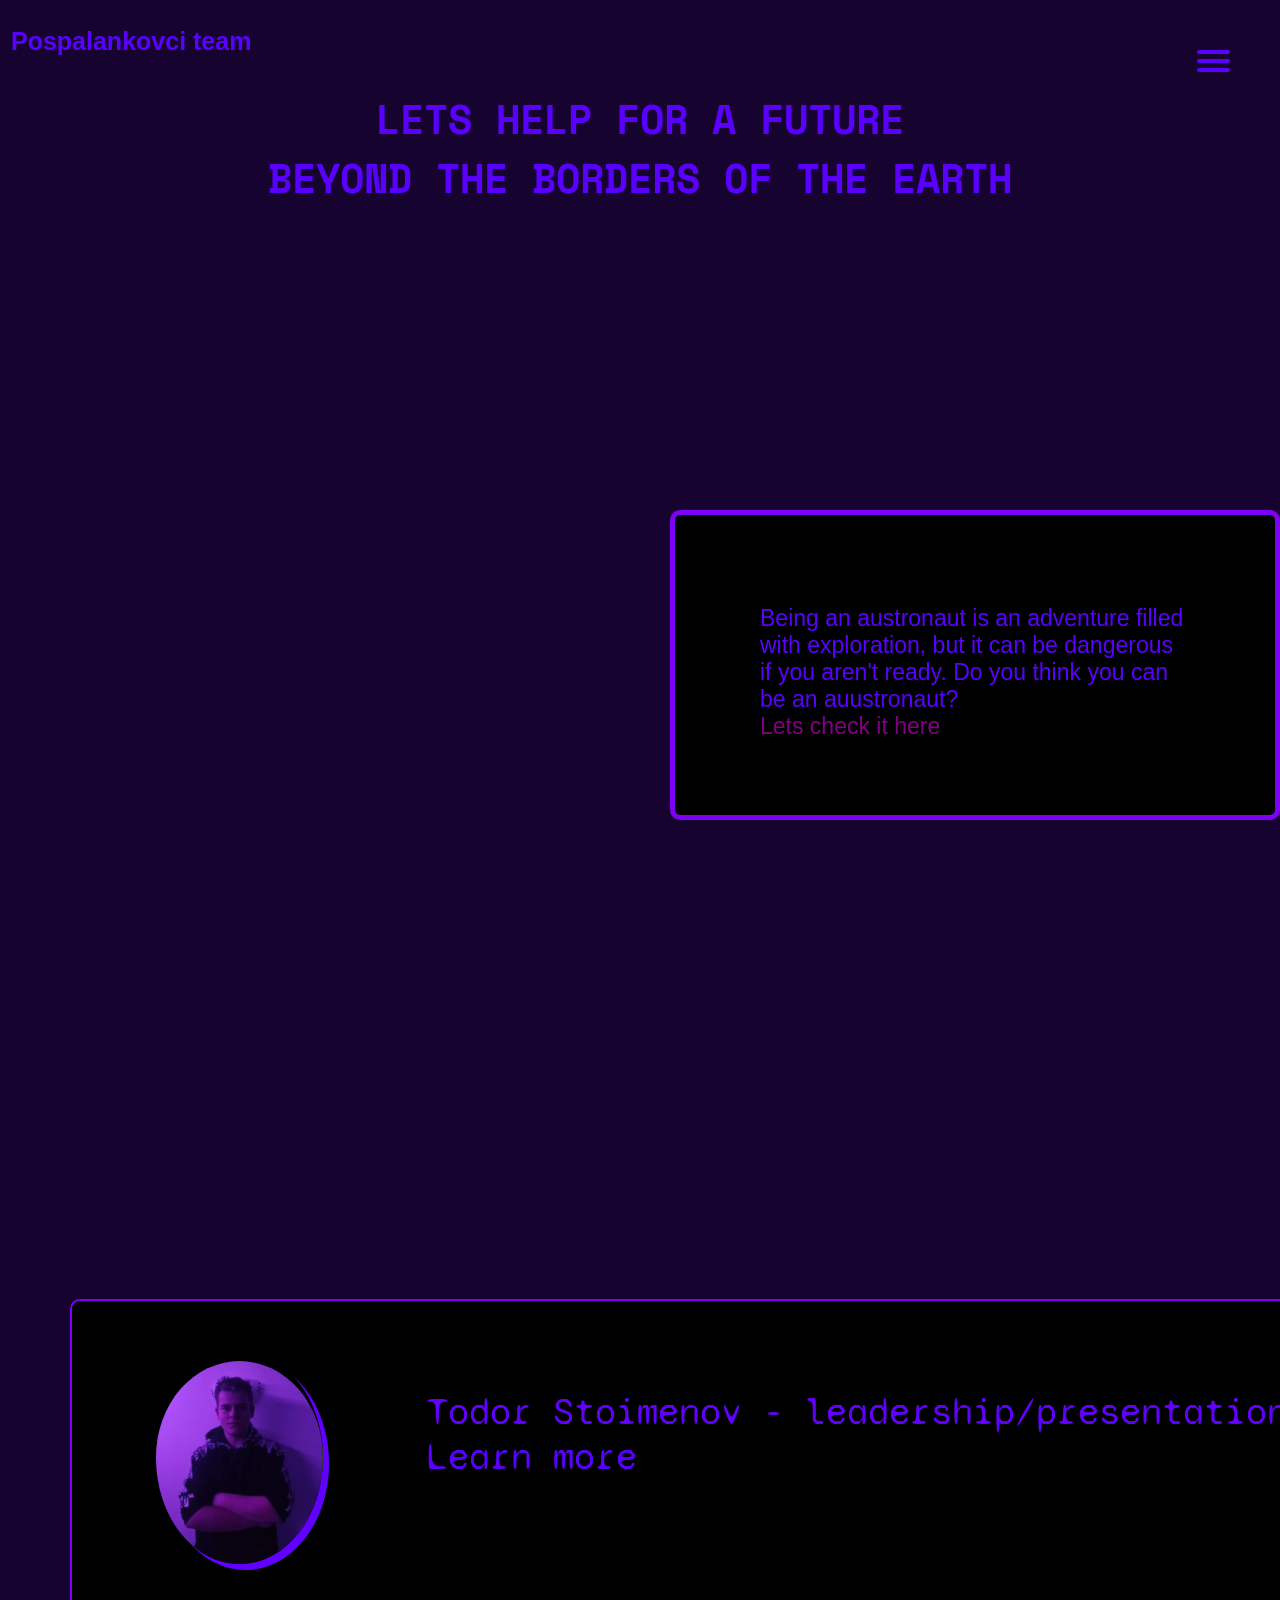
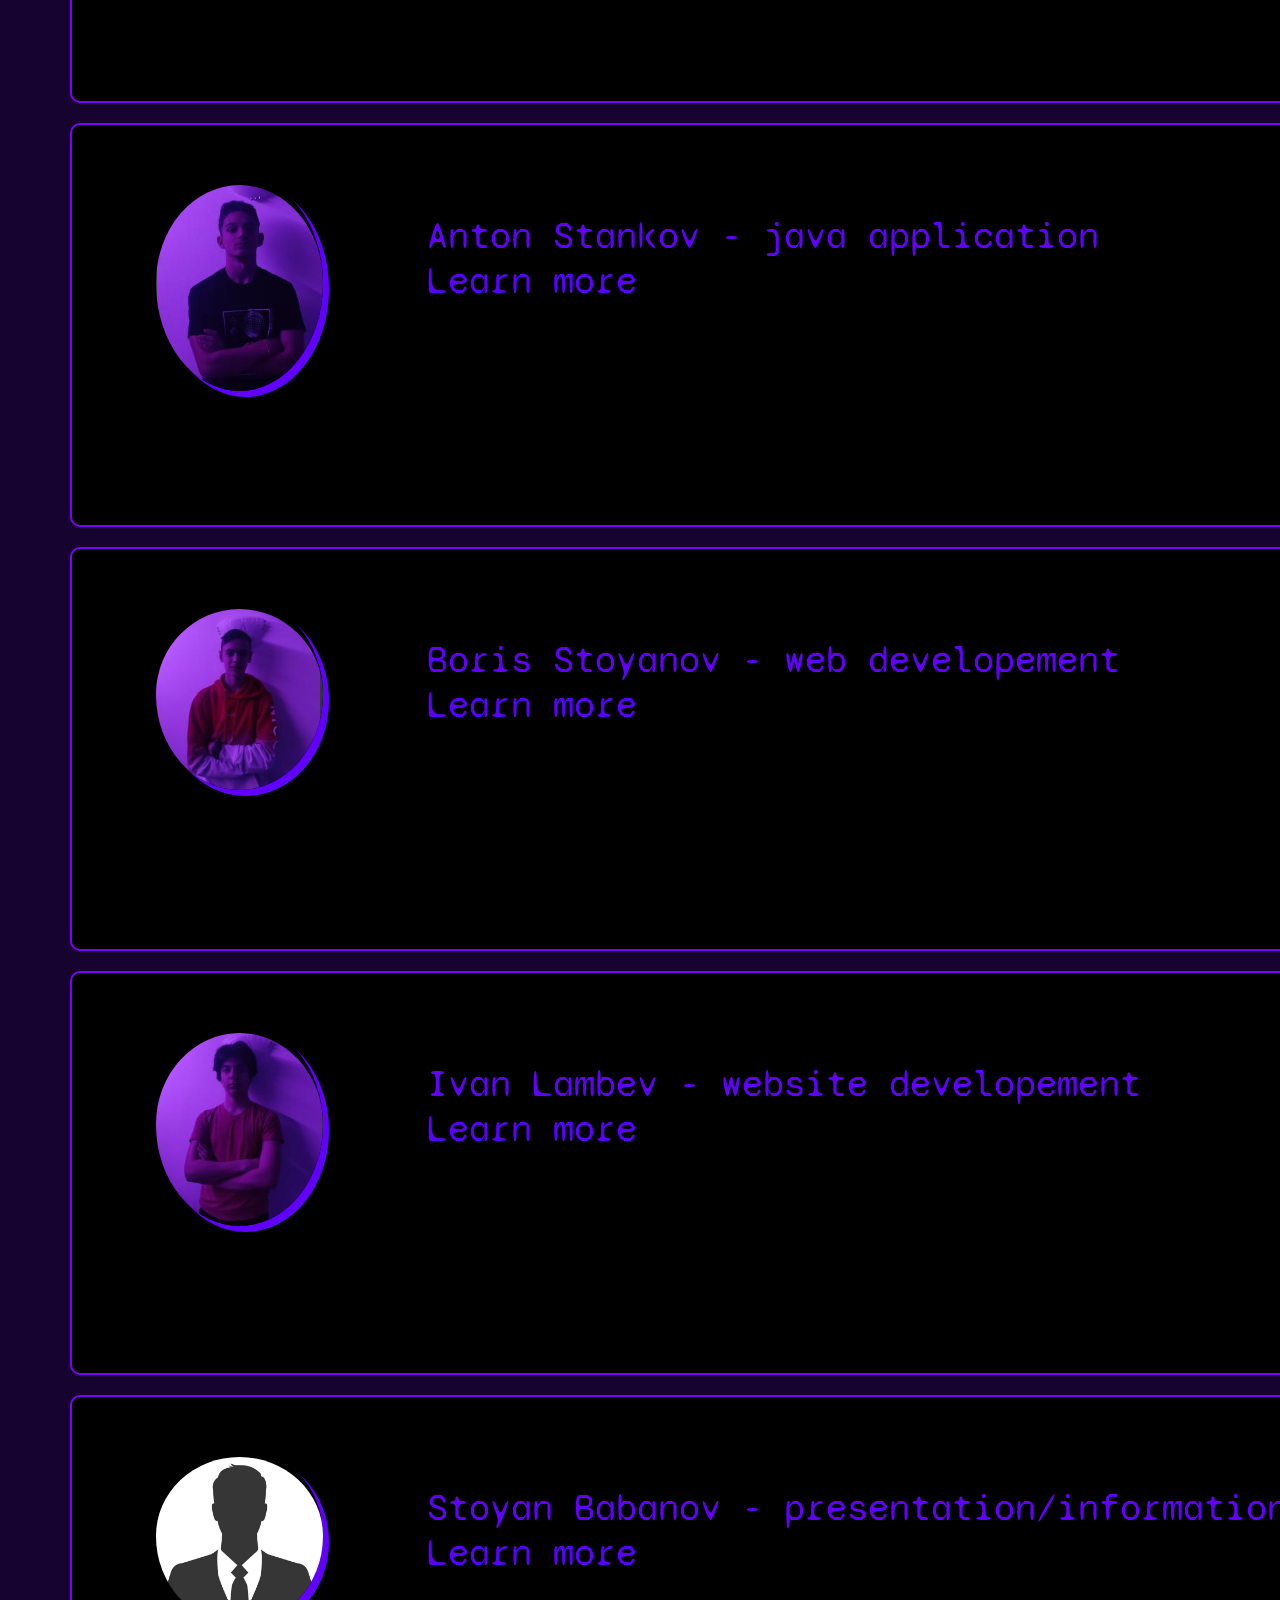
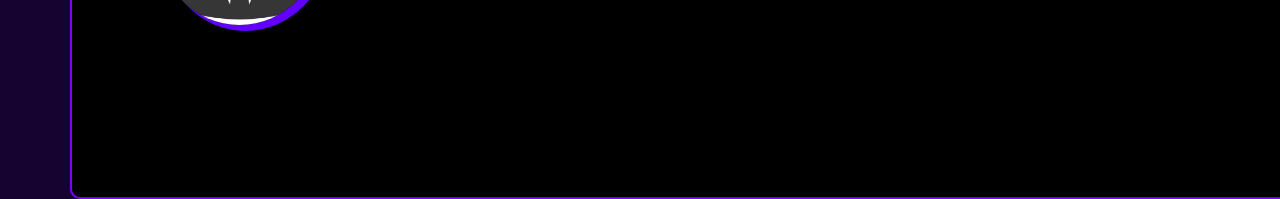
==== commit 5c9a6f25: "About us page final style Added Images ,more css, optimized it" ====
--- a/hack tues/index.html
+++ b/hack tues/index.html
@@ -26,7 +26,7 @@
 				<a href="about us.html">
 					<li>About us</li>
 				</a>
-				<a href="#">
+				<a  href="contacts.html">
 					<li>Contacts</li>
 				</a>
 			</ul>
@@ -39,7 +39,7 @@
 	   <script src='java_scripta.js'></script>
 	   <div style="height: 920px;">
        <h2 class="krasivtext1">LETS HELP FOR A FUTURE <br> BEYOND THE BORDERS OF THE EARTH</h2>
-	   <div class="div">w
+	   <div class="div">
 	   <p class="paragraph">
 		   Being an austronaut is an adventure filled  with exploration, but it can be dangerous if you aren't ready.
 		   Do you think you can be an auustronaut?<br> <a style="color:purple" href="contacts.html">Lets check it here</a>
@@ -48,7 +48,7 @@
 	</div>
 		<div>
 		<div class="nie">
-  <img src="images/test.jpg" alt="boris" class="snimki">
+  <img src="images/toshko.png" alt="boris" class="snimki">
   <p class="tnas">
 	Todor Stoimenov - leadership/presentation <br>    <a class="aboutus1" href="about us.html">Learn more</a>             
   </p>
@@ -56,19 +56,19 @@
 
   </div>
   <div class="nie">
-	<img src="images/test.jpg" alt="boris" class="snimki">
+	<img src="images/toni.png" alt="boris" class="snimki">
 	<p class="tnas">
 		Anton Stankov - java application   <br>    <a class="aboutus1" href="about us.html">Learn more</a>             
 	</p>
   </div>
   <div class="nie">
-	<img src="images/test.jpg" alt="boris" class="snimki">
+	<img src="images/boris.png" alt="boris" class="snimki">
 	<p class="tnas">
 		Boris Stoyanov - web developement <br>  <a class="aboutus1" href="about us.html">Learn more</a>
 	</p>
   </div>
   <div class="nie">
-	<img src="images/test.jpg" alt="boris" class="snimki">
+	<img src="images/ivan.png" alt="boris" class="snimki">
 	<p class="tnas">
 		Ivan Lambev - website developement <br>  <a class="aboutus1" href="about us.html">Learn more</a>
 	</p>
--- a/hack tues/css.css
+++ b/hack tues/css.css
@@ -162,7 +162,7 @@
 	padding-top: 0.6%;
 	left:2%;
 	border-radius: 50%;
-	box-shadow: 6px 6px aqua;
+	box-shadow: 6px 6px rgb(98, 0, 255);
 }
 .tnas{
 	font-family: 'Syne Mono', monospace;
@@ -170,11 +170,11 @@
 	top:50px;
 	left:20%;
 	font-size: 38px;
-	color : aqua;	
+	color : rgb(98, 0, 255);	
 }
 .aboutus1{
 
-    color:aqua;
+    color:rgb(89, 0, 255);
 }
 #contactus{
     background-color: rgb(0, 17, 255);;
@@ -291,7 +291,7 @@
 	}
 	.nie{
 		background-color: black;
-		width: 1000px;
+		width: 1675px;
 		height: 300px;
 		border: 2px solid rgb(127, 0, 246);
 		border-radius: 10px;
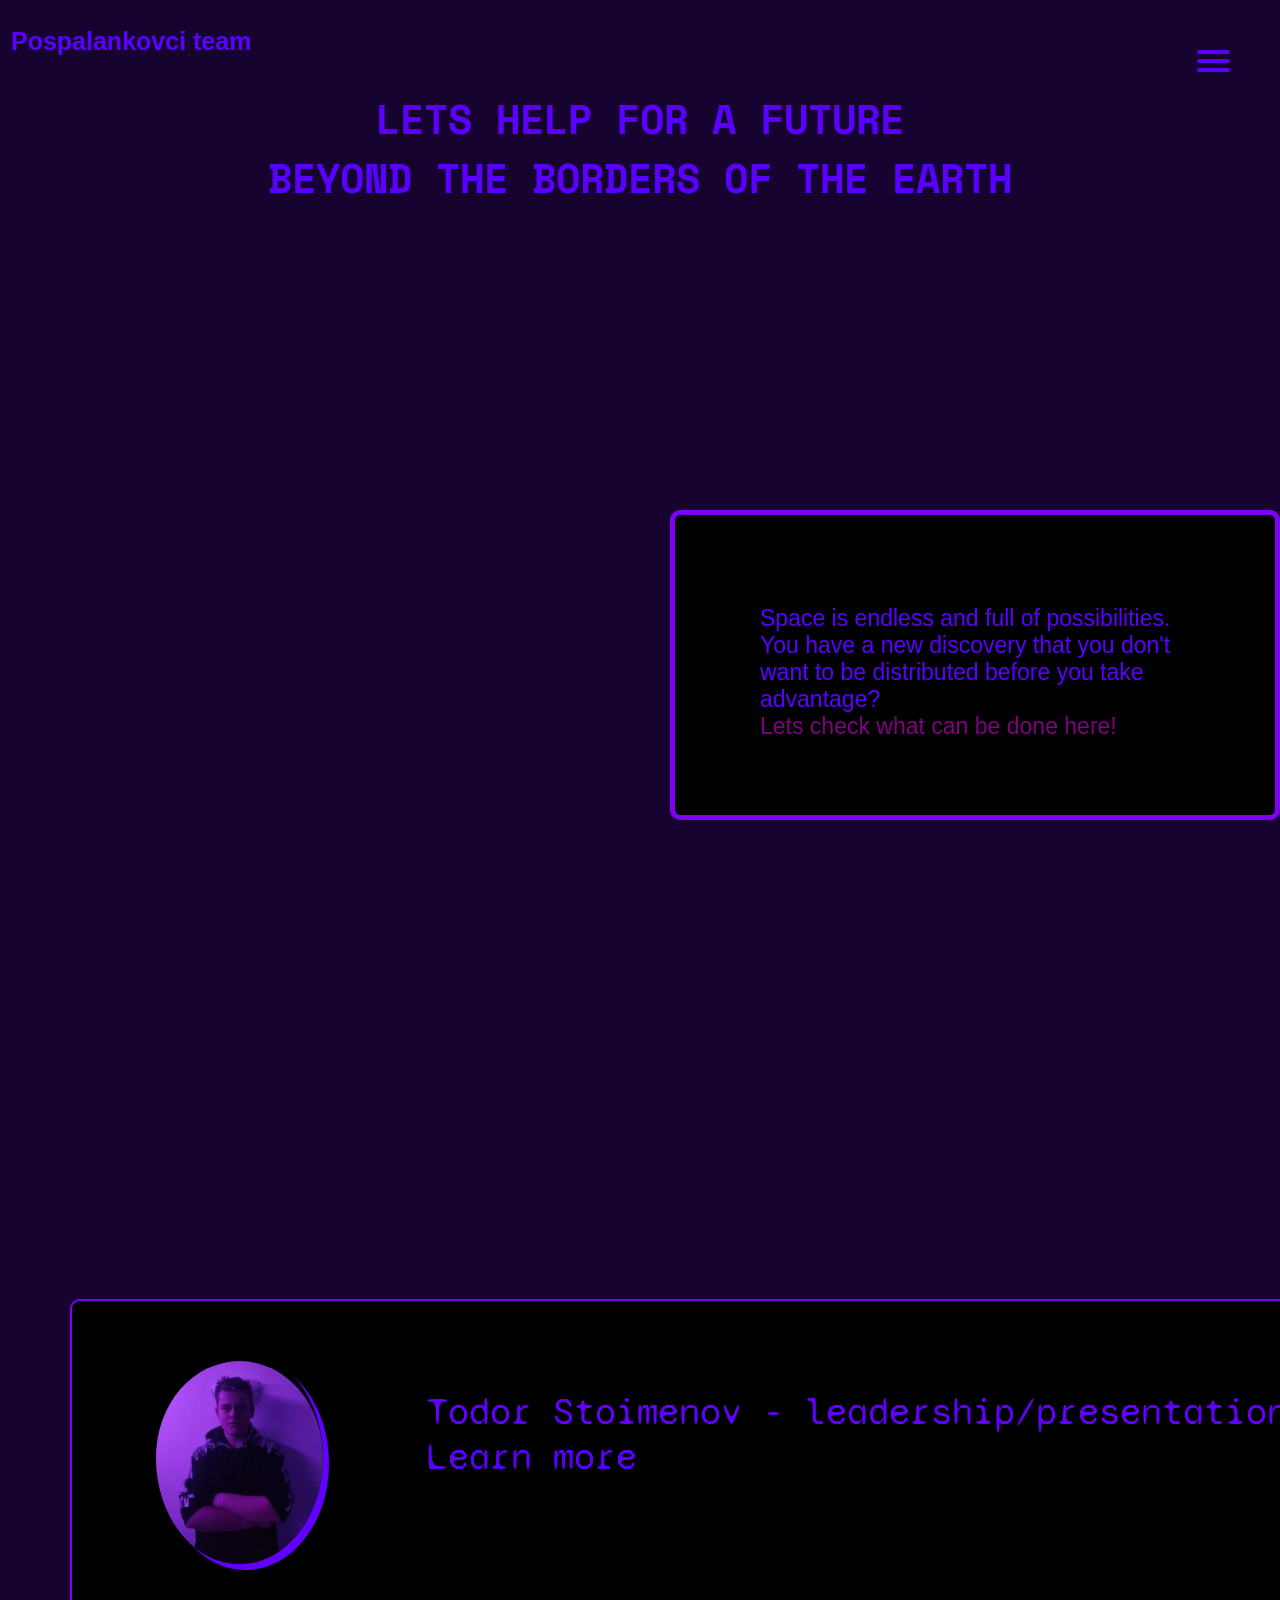
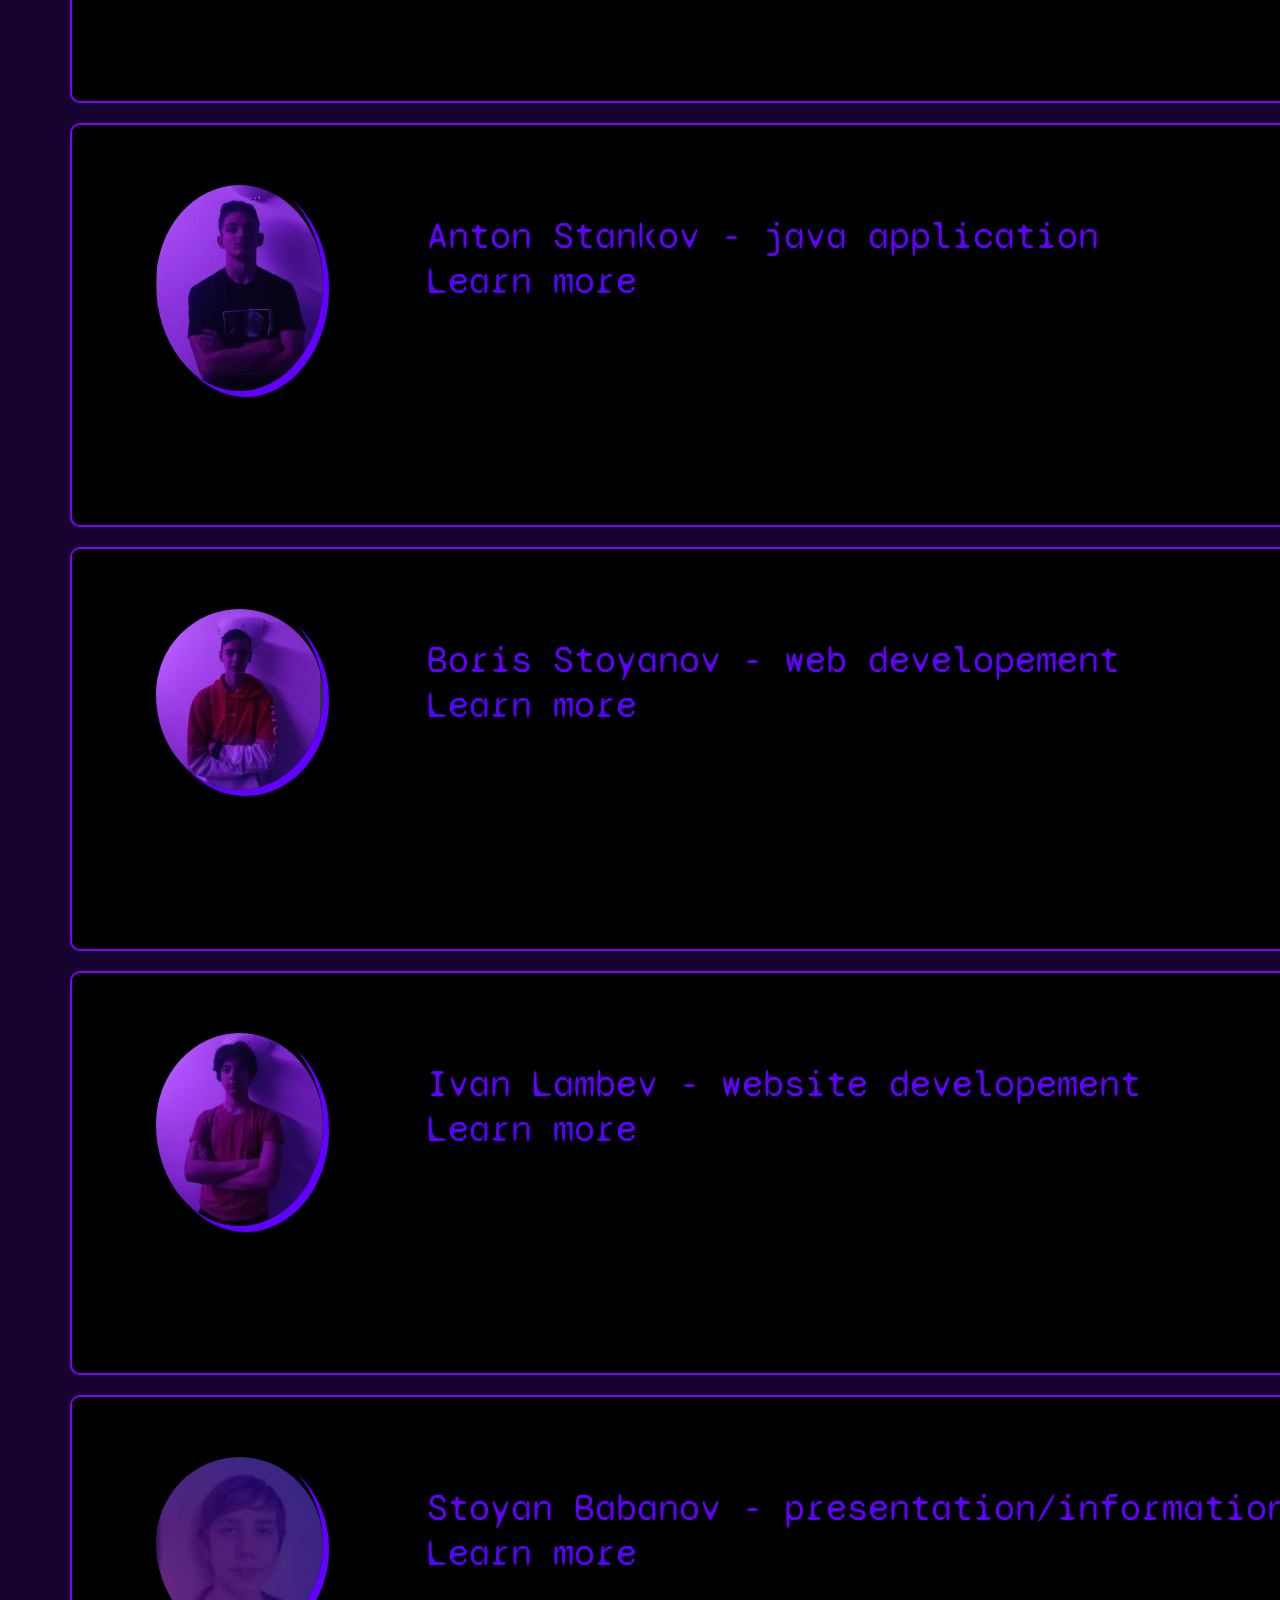
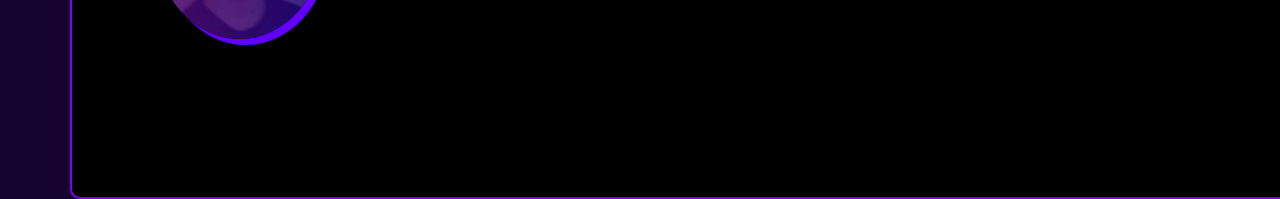
==== commit e2486a0a: "websita e margnat sus javata ostava da se dovurshi i prika4i nay-novata versiq na java applicationa!" ====
--- a/hack tues/index.html
+++ b/hack tues/index.html
@@ -36,13 +36,11 @@
        <h1 id="kr">
           Pospalankovci team</a>
        </h1>
-	   <script src='java_scripta.js'></script>
 	   <div style="height: 920px;">
        <h2 class="krasivtext1">LETS HELP FOR A FUTURE <br> BEYOND THE BORDERS OF THE EARTH</h2>
 	   <div class="div">
 	   <p class="paragraph">
-		   Being an austronaut is an adventure filled  with exploration, but it can be dangerous if you aren't ready.
-		   Do you think you can be an auustronaut?<br> <a style="color:purple" href="contacts.html">Lets check it here</a>
+		Space is endless and full of possibilities. You have a new discovery that you don't want to be distributed before you take advantage?<br> <a style="color:purple" href="csszatoni/index.html">Lets check what can be done here!</a>
  </p><br>
 	   </div>
 	</div>
@@ -75,7 +73,7 @@
 	
   </div>
   <div class="nie">
-	<img src="images/test.jpg" alt="boris" class="snimki">
+	<img src="images/stoqn.png" alt="boris" class="snimki">
 	<p class="tnas">
 		Stoyan Babanov - presentation/information <br> <a class="aboutus1" href="about us.html">Learn more</a>
 	</p>
